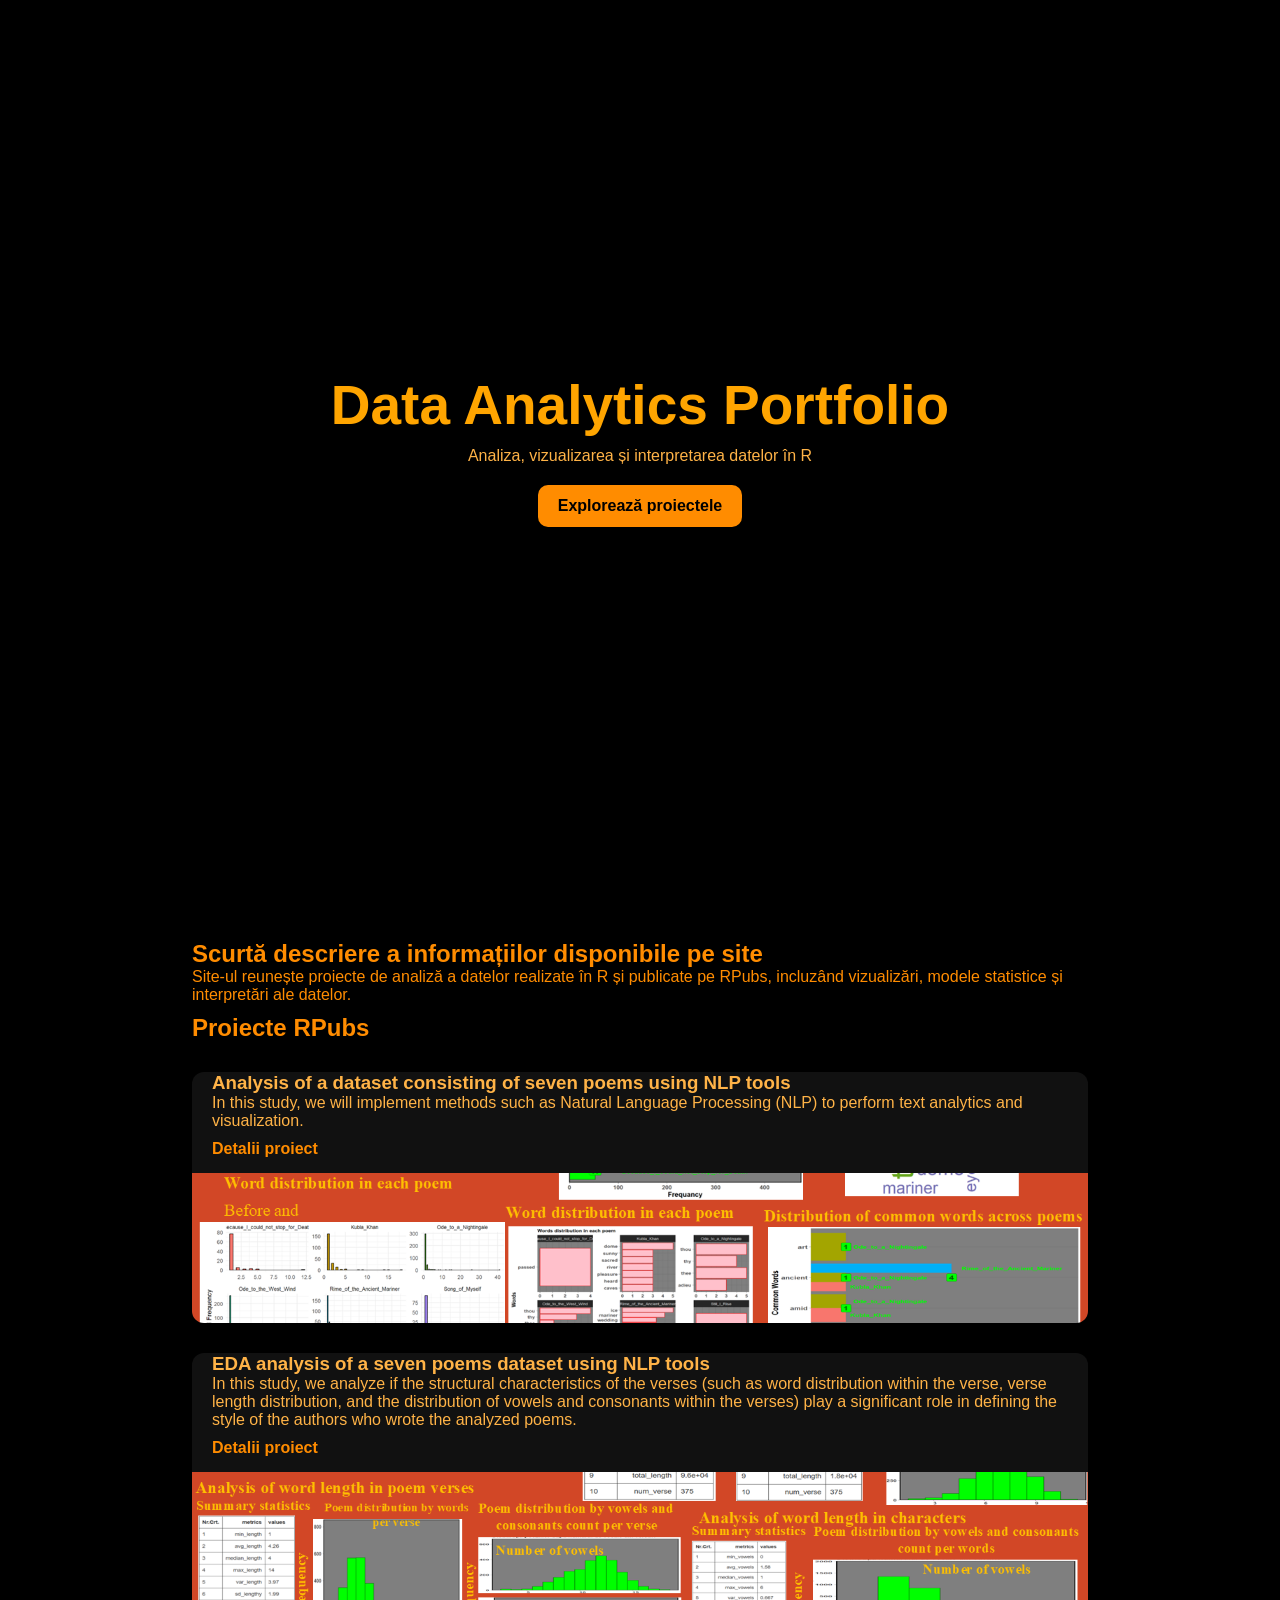
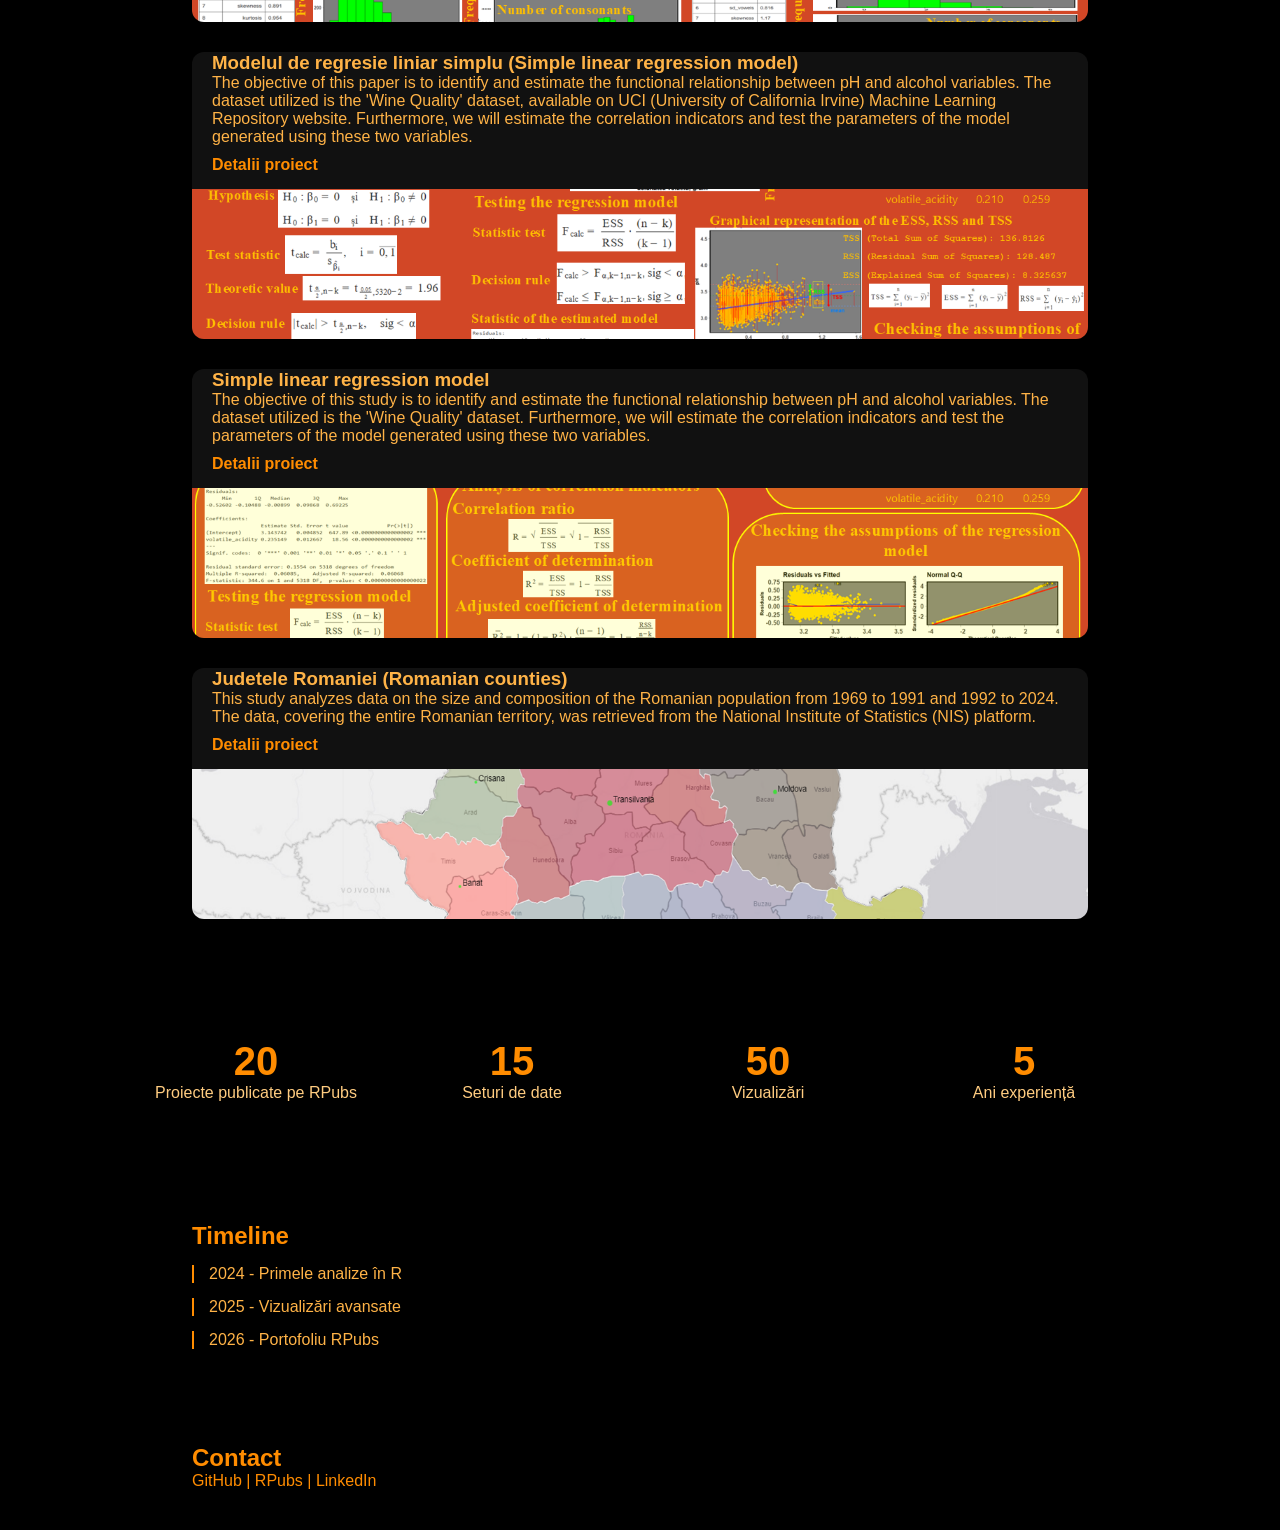
==== index.html @ 7179d6ef "Update index.html" ====
<!DOCTYPE html>
<html lang="ro">
<head>
  <meta charset="UTF-8">
  <meta name="viewport" content="width=device-width, initial-scale=1.0">
  <title>Data Analytics Portfolio</title>
  <link rel="stylesheet" href="style.css">
</head>
<body>

<!-- HERO -->
<section class="hero">
  <div class="hero-content">
    <h1 class="reveal">Data Analytics Portfolio</h1>
    <p class="reveal">Analiza, vizualizarea și interpretarea datelor în R</p>
    <a href="#projects" class="btn">Explorează proiectele</a>
  </div>
</section>

<!-- ABOUT -->
<section class="section reveal" id="about">
  <h2>Scurtă descriere a informațiilor disponibile pe site</h2>
  <p>Site-ul reunește proiecte de analiză a datelor realizate în R și publicate pe RPubs, incluzând vizualizări, modele statistice și interpretări ale datelor.</p>
</section>

<!-- PROJECTS -->
<section id="projects" class="section">
  <h2 class="reveal">Proiecte RPubs</h2>
  <div class="grid">
    <div class="card reveal">
      <h3>Analysis of a dataset consisting of seven poems using NLP tools</h3>
      <p>In this study, we will implement methods such as Natural Language Processing (NLP) to perform text analytics and visualization.</p>
      <a href="https://rpubs.com/mihaela123/1263158">Detalii proiect</a>
      <img src="word_distribution_in_each_poem.png" alt="Distribuția poeziilor după numărul de cuvinte">
    </div>
    <div class="card reveal">
      <h3>EDA analysis of a seven poems dataset using NLP tools</h3>
      <p>In this study, we analyze if the structural characteristics of the verses (such as word distribution within the verse, verse length distribution, and the distribution of vowels and consonants within the verses) play a significant role in defining the style of the authors who wrote the analyzed poems.
</p>
      <a href="https://rpubs.com/mihaela123/1264691">Detalii proiect</a>
      <img src="EDA_Analysis_of_a_Seven_Poems.png" alt="EDA analysis of a seven poems dataset using NLP tools">
    </div>
    <div class="card reveal">
      <h3>Modelul de regresie liniar simplu (Simple linear regression model)</h3>
      <p>The objective of this paper is to identify and estimate the functional relationship between pH and alcohol variables. The dataset utilized is the 'Wine Quality' dataset, available on UCI (University of California Irvine) Machine Learning Repository website. Furthermore, we will estimate the correlation indicators and test the parameters of the model generated using these two variables.</p>
      <a href="https://rpubs.com/mihaela123/1266378">Detalii proiect</a>
      <img src="MRLS.png" alt="The simple regression model">
    </div>
   <div class="card reveal">
      <h3>Simple linear regression model</h3>
      <p>The objective of this study is to identify and estimate the functional relationship between pH and alcohol variables. The dataset utilized is the 'Wine Quality' dataset. Furthermore, we will estimate the correlation indicators and test the parameters of the model generated using these two variables.</p>
      <a href="https://rpubs.com/mihaela123/1267339">Detalii proiect</a>
      <img src="MRLS_en.png" alt="The simple regression model">
    </div>
   <div class="card reveal">
      <h3>Judetele Romaniei (Romanian counties)</h3>
      <p>This study analyzes data on the size and composition of the Romanian population from 1969 to 1991 and 1992 to 2024. The data, covering the entire Romanian territory, was retrieved from the National Institute of Statistics (NIS) platform.</p>
      <a href="https://rpubs.com/mihaela123/1272005">Detalii proiect</a>
      <img src="Judetele_Romaniei.png" alt="Romania population">
    </div>

    
  </div>
</section>

<!-- STATS -->
<section class="stats">
  <div class="stat">
    <h3 class="counter" data-target="20">0</h3>
    <p>Proiecte publicate pe RPubs</p>
  </div>
  <div class="stat">
    <h3 class="counter" data-target="15">0</h3>
    <p>Seturi de date</p>
  </div>
  <div class="stat">
    <h3 class="counter" data-target="50">0</h3>
    <p>Vizualizări</p>
  </div>
  <div class="stat">
    <h3 class="counter" data-target="5">0</h3>
    <p>Ani experiență</p>
  </div>
</section>

<!-- TIMELINE -->
<section class="section reveal">
  <h2>Timeline</h2>
  <div class="timeline">
    <div>2024 - Primele analize în R</div>
    <div>2025 - Vizualizări avansate</div>
    <div>2026 - Portofoliu RPubs</div>
  </div>
</section>

<!-- CONTACT -->
<section class="section reveal">
  <h2>Contact</h2>
  <p>GitHub | RPubs | LinkedIn</p>
</section>

<button id="topBtn">↑</button>

<!-- MODAL PENTRU IMAGINI -->
<div id="imageModal" class="modal">
  <span class="close">&times;</span>
  <img class="modal-content" id="modalImg">
  <div id="modalCaption"></div>
</div>

<script src="script.js"></script>
</body>
</html>
---- style.css ----
* {
  margin: 0;
  padding: 0;
  box-sizing: border-box;
  scroll-behavior: smooth;
  font-family: Arial, sans-serif;
}

body {
  background: #000;
  color: #ff8c00;
  overflow-x: hidden;
}

/* HERO */
.hero {
  height: 100vh;
  display: flex;
  justify-content: center;
  align-items: center;
  text-align: center;
  background: #000;
}
.hero h1 {
  font-size: 55px;
  color: #ffa500;
}
.hero p {
  color: #ffb347;
  margin-top: 10px;
}
.btn {
  display: inline-block;
  margin-top: 20px;
  padding: 12px 20px;
  background: #ff8c00;
  color: #000;
  border-radius: 10px;
  text-decoration: none;
  font-weight: bold;
  transition: 0.3s;
}
.btn:hover {
  background: #ffa500;
  transform: scale(1.02);
}

/* SECTIONS */
.section {
  padding: 40px 15%;
}

/* Aproprie ABOUT de PROJECTS */
#about {
  padding-bottom: 10px;
}
#projects {
  padding-top: 0;
}
#projects h2 {
  margin-bottom: 30px;
}

/* FADE IN */
.reveal {
  opacity: 0;
  transform: translateY(40px);
  transition: all 1s ease;
}
.reveal.active {
  opacity: 1;
  transform: translateY(0);
}

/* STATS */
.stats {
  display: grid;
  grid-template-columns: repeat(4, 1fr);
  text-align: center;
  padding: 80px 10%;
}
.stat h3 {
  font-size: 40px;
  color: #ff8c00;
}
.stat p {
  color: #ffcc80;
}

/* CARDS – vertical, fără padding pe card */
.grid {
  display: flex;
  flex-direction: column;
  gap: 30px;
  margin-top: 10px;
}
.card {
  width: 100%;
  background: #111;
  padding: 0;              /* elimin padding complet */
  border-radius: 12px;
  overflow: hidden;       /* colțurile sunt rotunjite și pentru imagine */
  color: #ffb347;
  transition: 0.3s;
}
.card:hover {
  transform: translateY(-5px);
  box-shadow: 0 10px 30px rgba(255, 140, 0, 0.2);
}
/* Textul din card primește padding lateral */
.card h3, .card p, .card a {
  padding-left: 20px;
  padding-right: 20px;
}
.card a {
  display: inline-block;
  margin-top: 10px;
  margin-bottom: 15px;
  color: #ff8c00;
  text-decoration: none;
  font-weight: bold;
}
.card img {
  width: 100%;            /* întinde pe toată lățimea cardului */
  height: 150px;          /* înălțime fixă – modifică aici */
  object-fit: cover;      /* decupează pentru a umple fără deformare */
  display: block;
  margin: 0;
  cursor: pointer;
  transition: opacity 0.2s;
}
.card img:hover {
  opacity: 0.9;
}

/* TIMELINE */
.timeline div {
  margin: 15px 0;
  padding-left: 15px;
  border-left: 2px solid #ff8c00;
  color: #ffb347;
}

/* BACK TO TOP */
#topBtn {
  position: fixed;
  bottom: 20px;
  right: 20px;
  padding: 12px 15px;
  border: none;
  background: #ff8c00;
  color: #000;
  border-radius: 50%;
  cursor: pointer;
  display: none;
  font-weight: bold;
  transition: 0.3s;
}
#topBtn:hover {
  background: #ffa500;
  transform: scale(1.05);
}

/* MODAL (lightbox) */
.modal {
  display: none;
  position: fixed;
  z-index: 1000;
  left: 0;
  top: 0;
  width: 100%;
  height: 100%;
  background-color: rgba(0, 0, 0, 0.95);
  overflow: auto;
  cursor: pointer;
}
.modal-content {
  margin: auto;
  display: block;
  max-width: 90%;
  max-height: 90%;
  object-fit: contain;
  margin-top: 5%;
  animation: zoom 0.3s;
  cursor: default;
}
@keyframes zoom {
  from { transform: scale(0.9); opacity: 0; }
  to { transform: scale(1); opacity: 1; }
}
.close {
  position: absolute;
  top: 20px;
  right: 35px;
  color: #ff8c00;
  font-size: 50px;
  font-weight: bold;
  transition: 0.3s;
  cursor: pointer;
  z-index: 1001;
}
.close:hover,
.close:focus {
  color: #ffa500;
  transform: scale(1.1);
}
#modalCaption {
  text-align: center;
  color: #ffb347;
  padding: 15px 20px;
  font-size: 18px;
  position: absolute;
  bottom: 30px;
  left: 0;
  right: 0;
  background: rgba(0,0,0,0.7);
  margin: 0 auto;
  width: fit-content;
  border-radius: 30px;
  pointer-events: none;
}
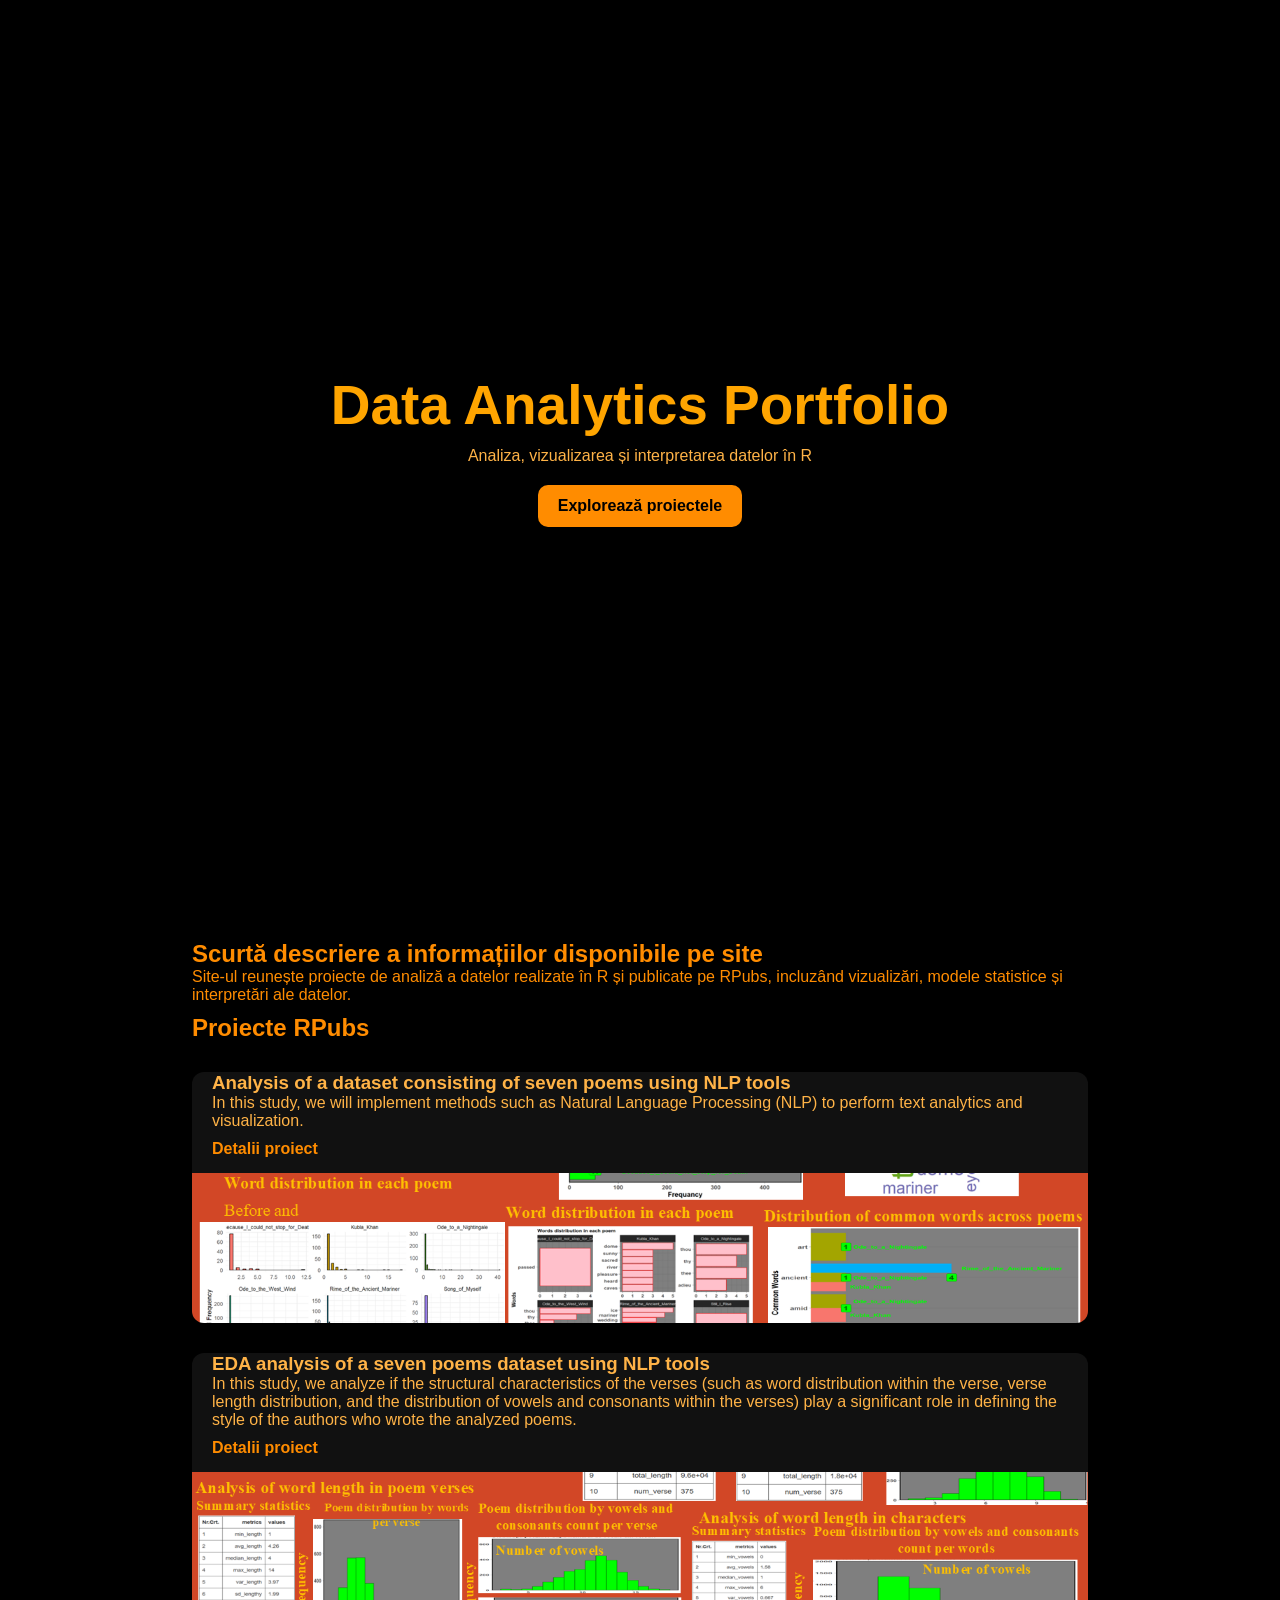
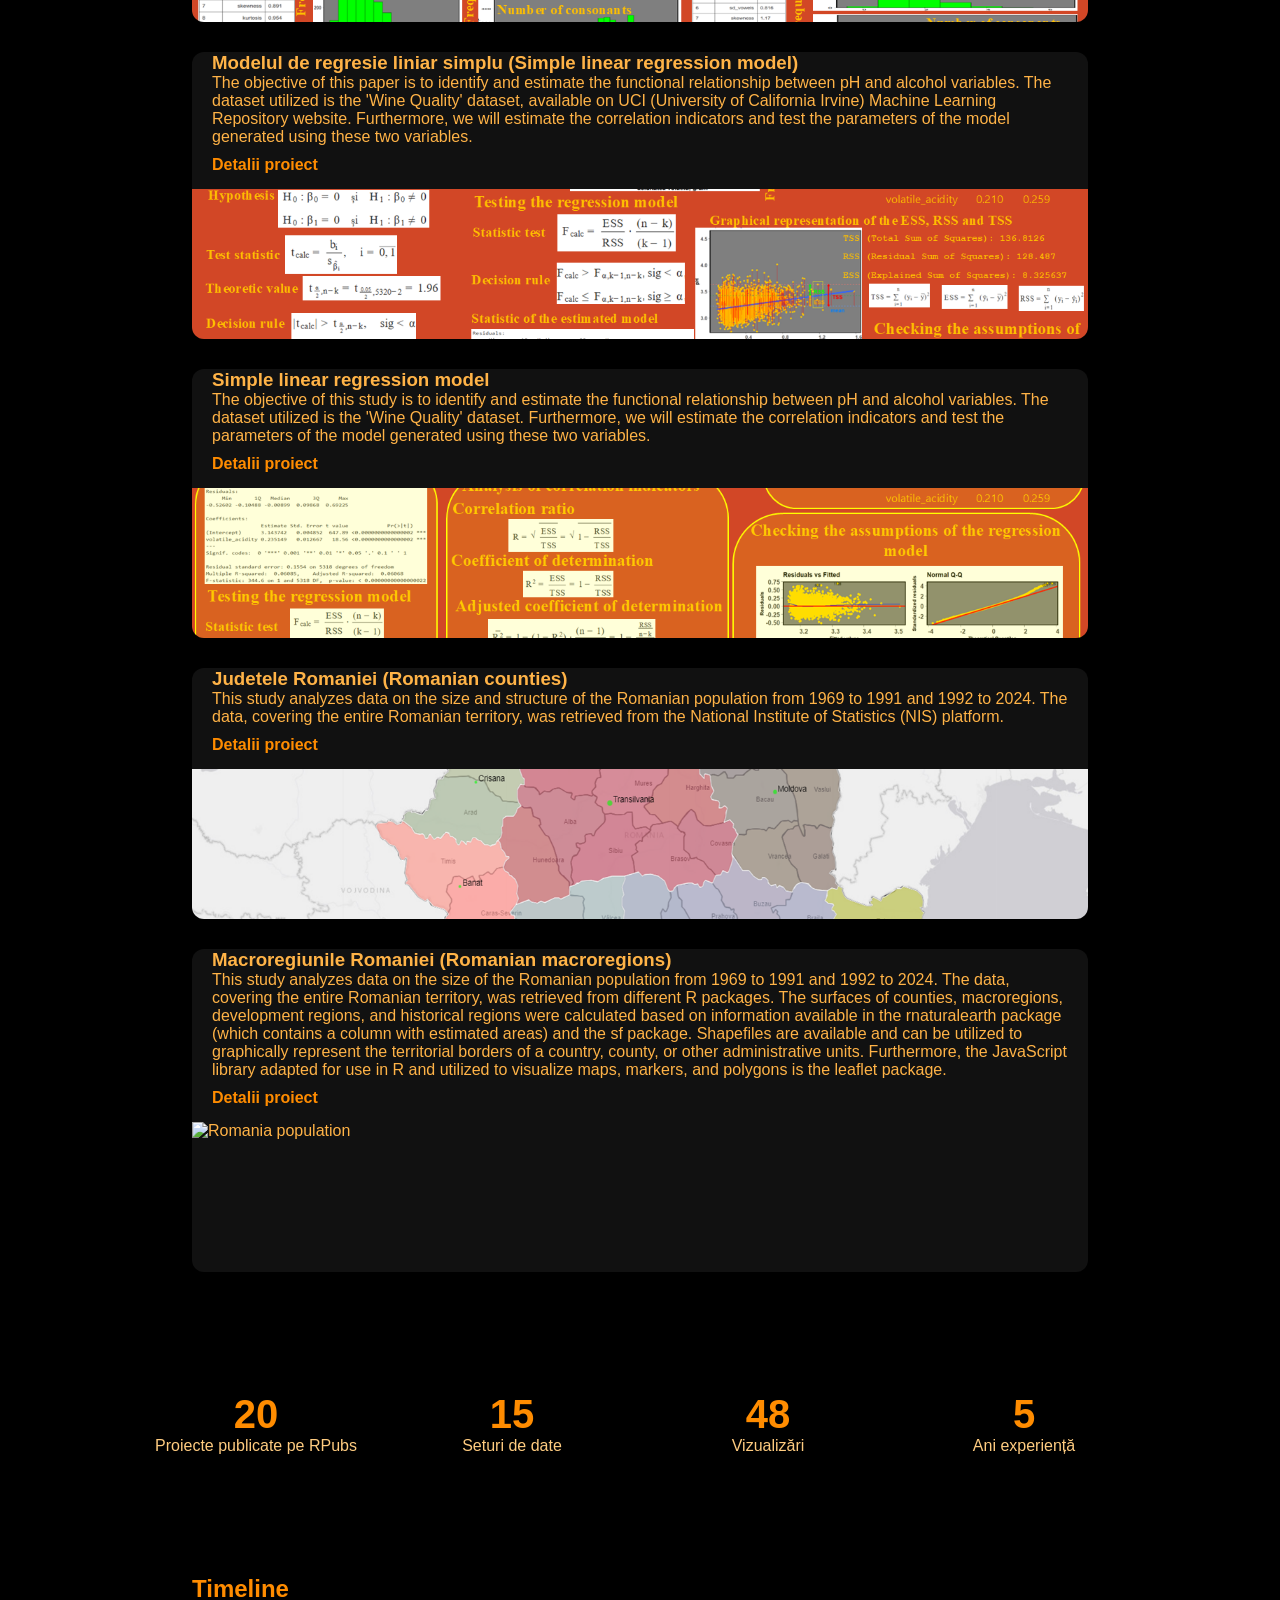
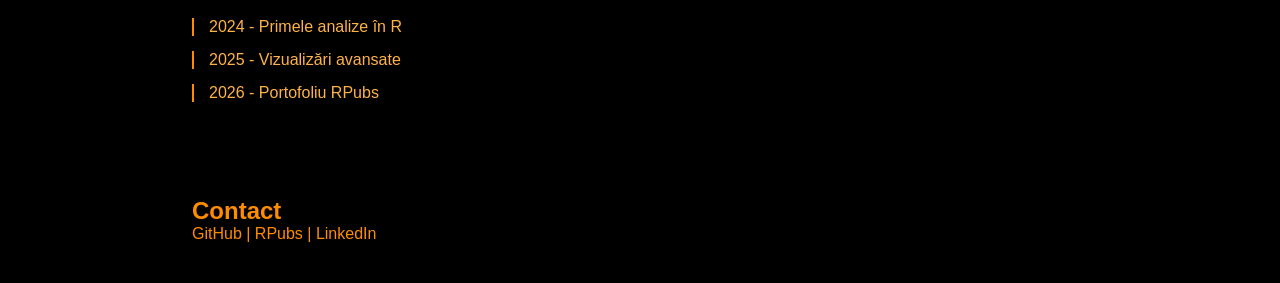
==== commit 38466552: "Update index.html" ====
--- a/index.html
+++ b/index.html
@@ -54,11 +54,16 @@
     </div>
    <div class="card reveal">
       <h3>Judetele Romaniei (Romanian counties)</h3>
-      <p>This study analyzes data on the size and composition of the Romanian population from 1969 to 1991 and 1992 to 2024. The data, covering the entire Romanian territory, was retrieved from the National Institute of Statistics (NIS) platform.</p>
+      <p>This study analyzes data on the size and structure of the Romanian population from 1969 to 1991 and 1992 to 2024. The data, covering the entire Romanian territory, was retrieved from the National Institute of Statistics (NIS) platform.</p>
       <a href="https://rpubs.com/mihaela123/1272005">Detalii proiect</a>
       <img src="Judetele_Romaniei.png" alt="Romania population">
     </div>
-
+   <div class="card reveal">
+      <h3>Macroregiunile Romaniei (Romanian macroregions)</h3>
+      <p>This study analyzes data on the size of the Romanian population from 1969 to 1991 and 1992 to 2024. The data, covering the entire Romanian territory, was retrieved from different R packages. The surfaces of counties, macroregions, development regions, and historical regions were calculated based on information available in the rnaturalearth package (which contains a column with estimated areas) and the sf package. Shapefiles are available and can be utilized to graphically represent the territorial borders of a country, county, or other administrative units. Furthermore, the JavaScript library adapted for use in R and utilized to visualize maps, markers, and polygons is the leaflet package.</p>
+      <a href="https://rpubs.com/mihaela123/1272321">Detalii proiect</a>
+      <img src="Romania_Macroregions.png" alt="Romania population">
+    </div>
     
   </div>
 </section>
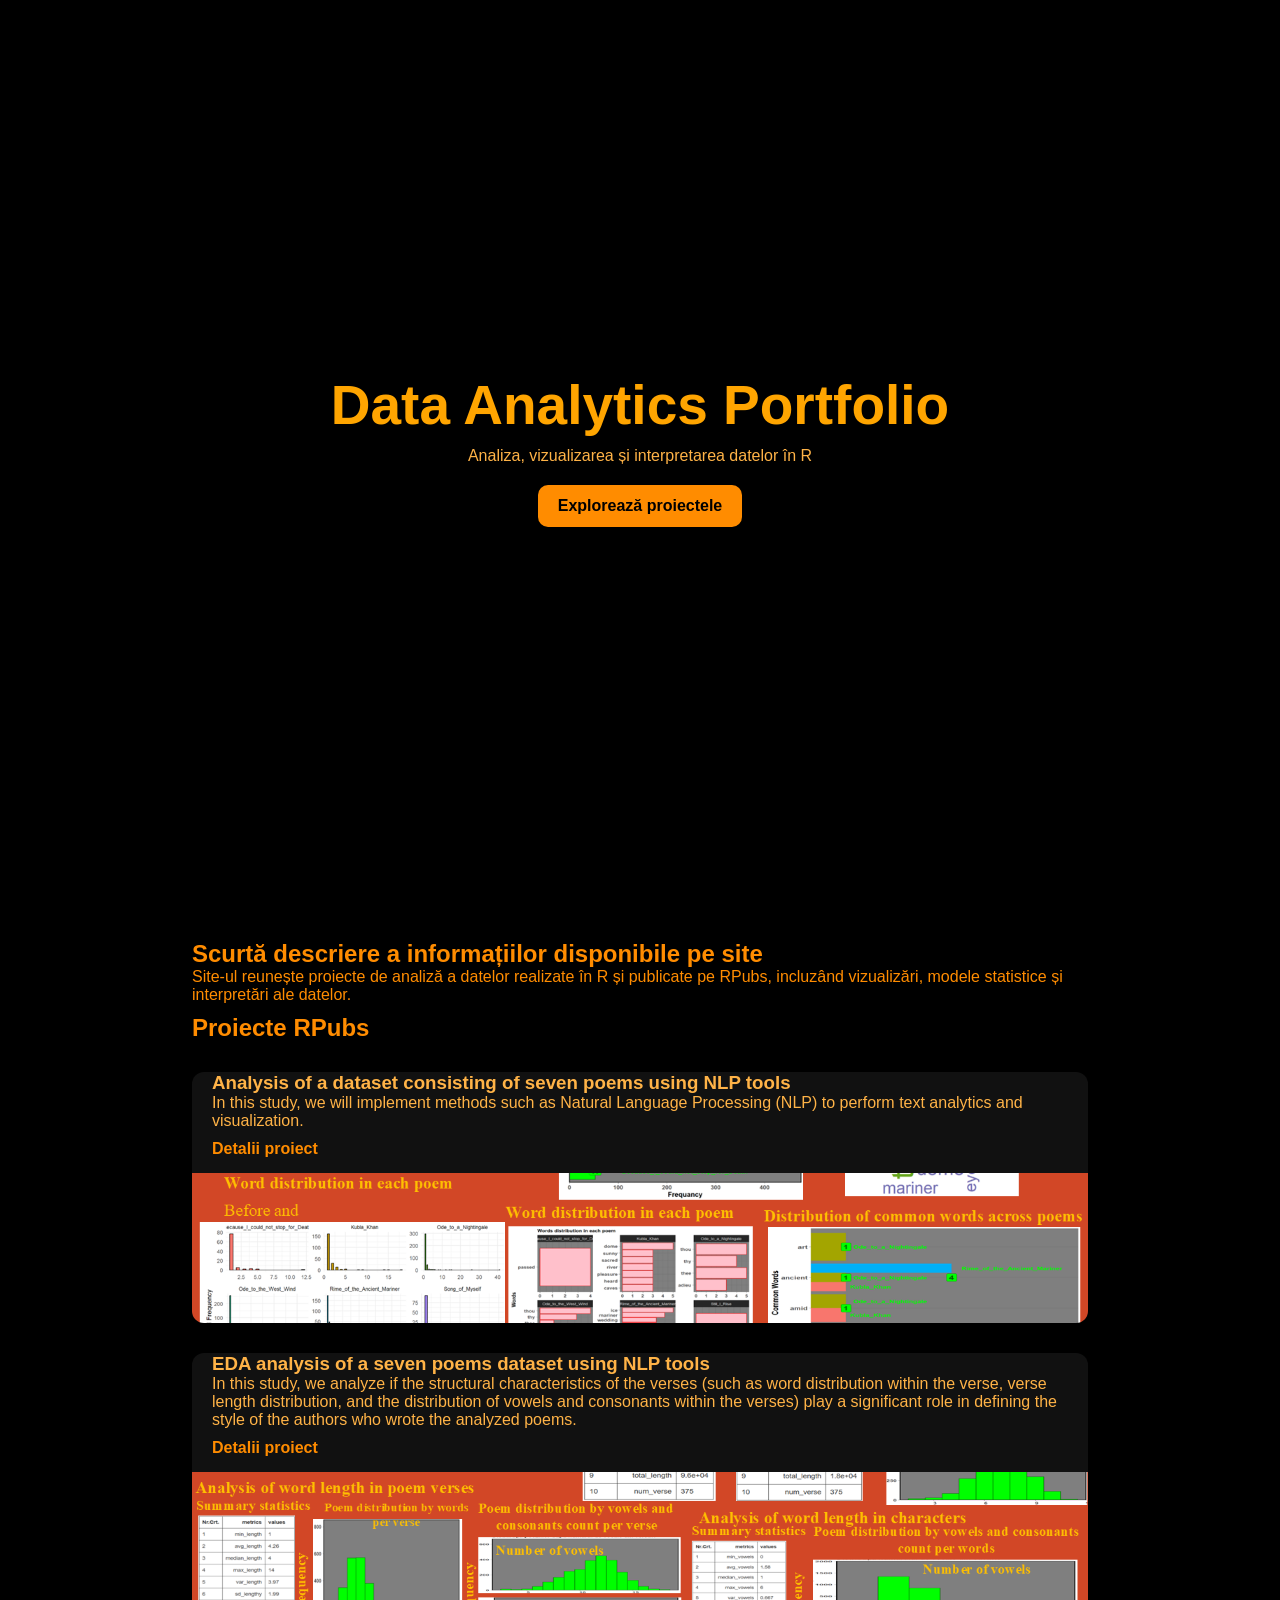
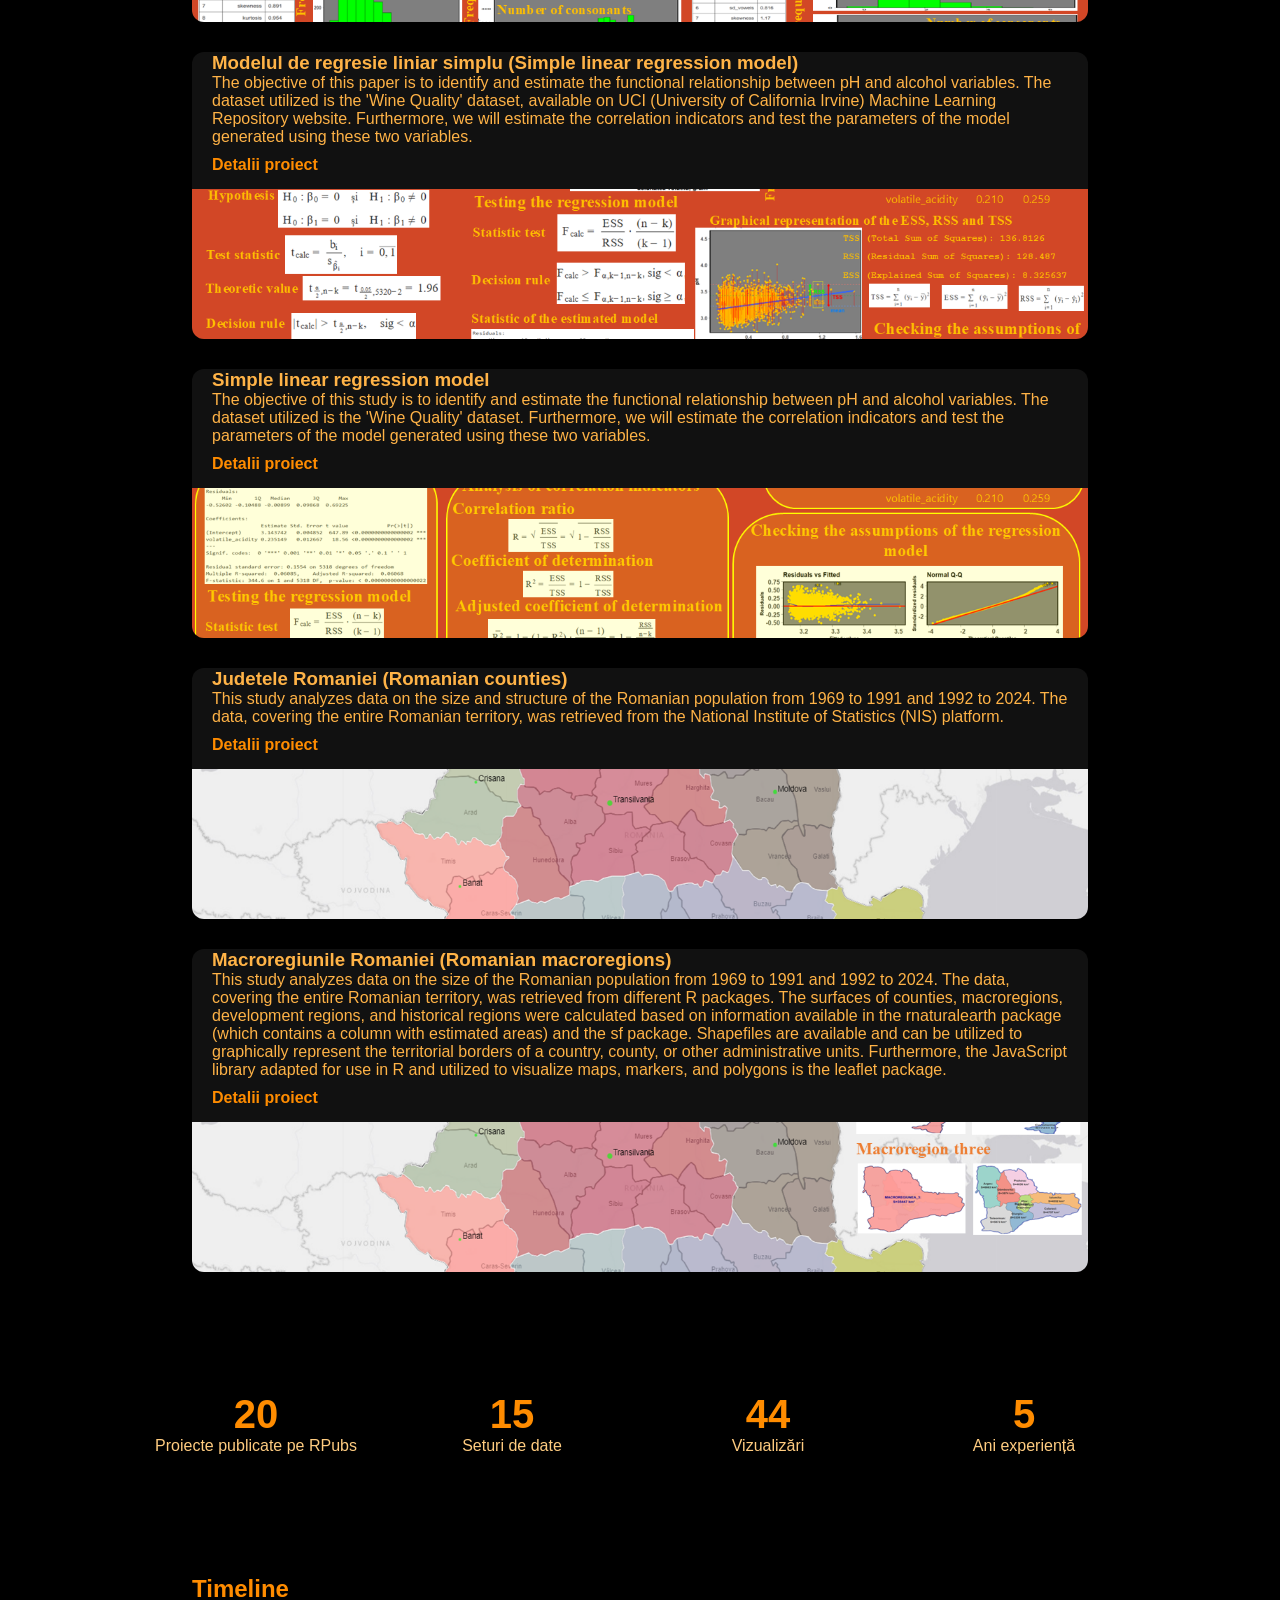
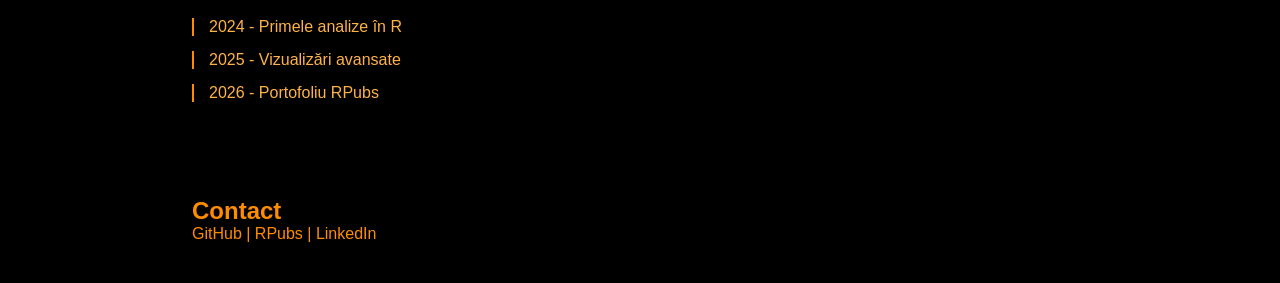
==== commit d79d9863: "Update index.html" ====
--- a/index.html
+++ b/index.html
@@ -56,13 +56,13 @@
       <h3>Judetele Romaniei (Romanian counties)</h3>
       <p>This study analyzes data on the size and structure of the Romanian population from 1969 to 1991 and 1992 to 2024. The data, covering the entire Romanian territory, was retrieved from the National Institute of Statistics (NIS) platform.</p>
       <a href="https://rpubs.com/mihaela123/1272005">Detalii proiect</a>
-      <img src="Judetele_Romaniei.png" alt="Romania population">
+      <img src="Judetele_Romaniei.png" alt="Romania countries surface">
     </div>
    <div class="card reveal">
       <h3>Macroregiunile Romaniei (Romanian macroregions)</h3>
       <p>This study analyzes data on the size of the Romanian population from 1969 to 1991 and 1992 to 2024. The data, covering the entire Romanian territory, was retrieved from different R packages. The surfaces of counties, macroregions, development regions, and historical regions were calculated based on information available in the rnaturalearth package (which contains a column with estimated areas) and the sf package. Shapefiles are available and can be utilized to graphically represent the territorial borders of a country, county, or other administrative units. Furthermore, the JavaScript library adapted for use in R and utilized to visualize maps, markers, and polygons is the leaflet package.</p>
       <a href="https://rpubs.com/mihaela123/1272321">Detalii proiect</a>
-      <img src="Romania_Macroregions.png" alt="Romania population">
+      <img src="Romania_Macroregions.png" alt="Romania macroregions surface">
     </div>
     
   </div>
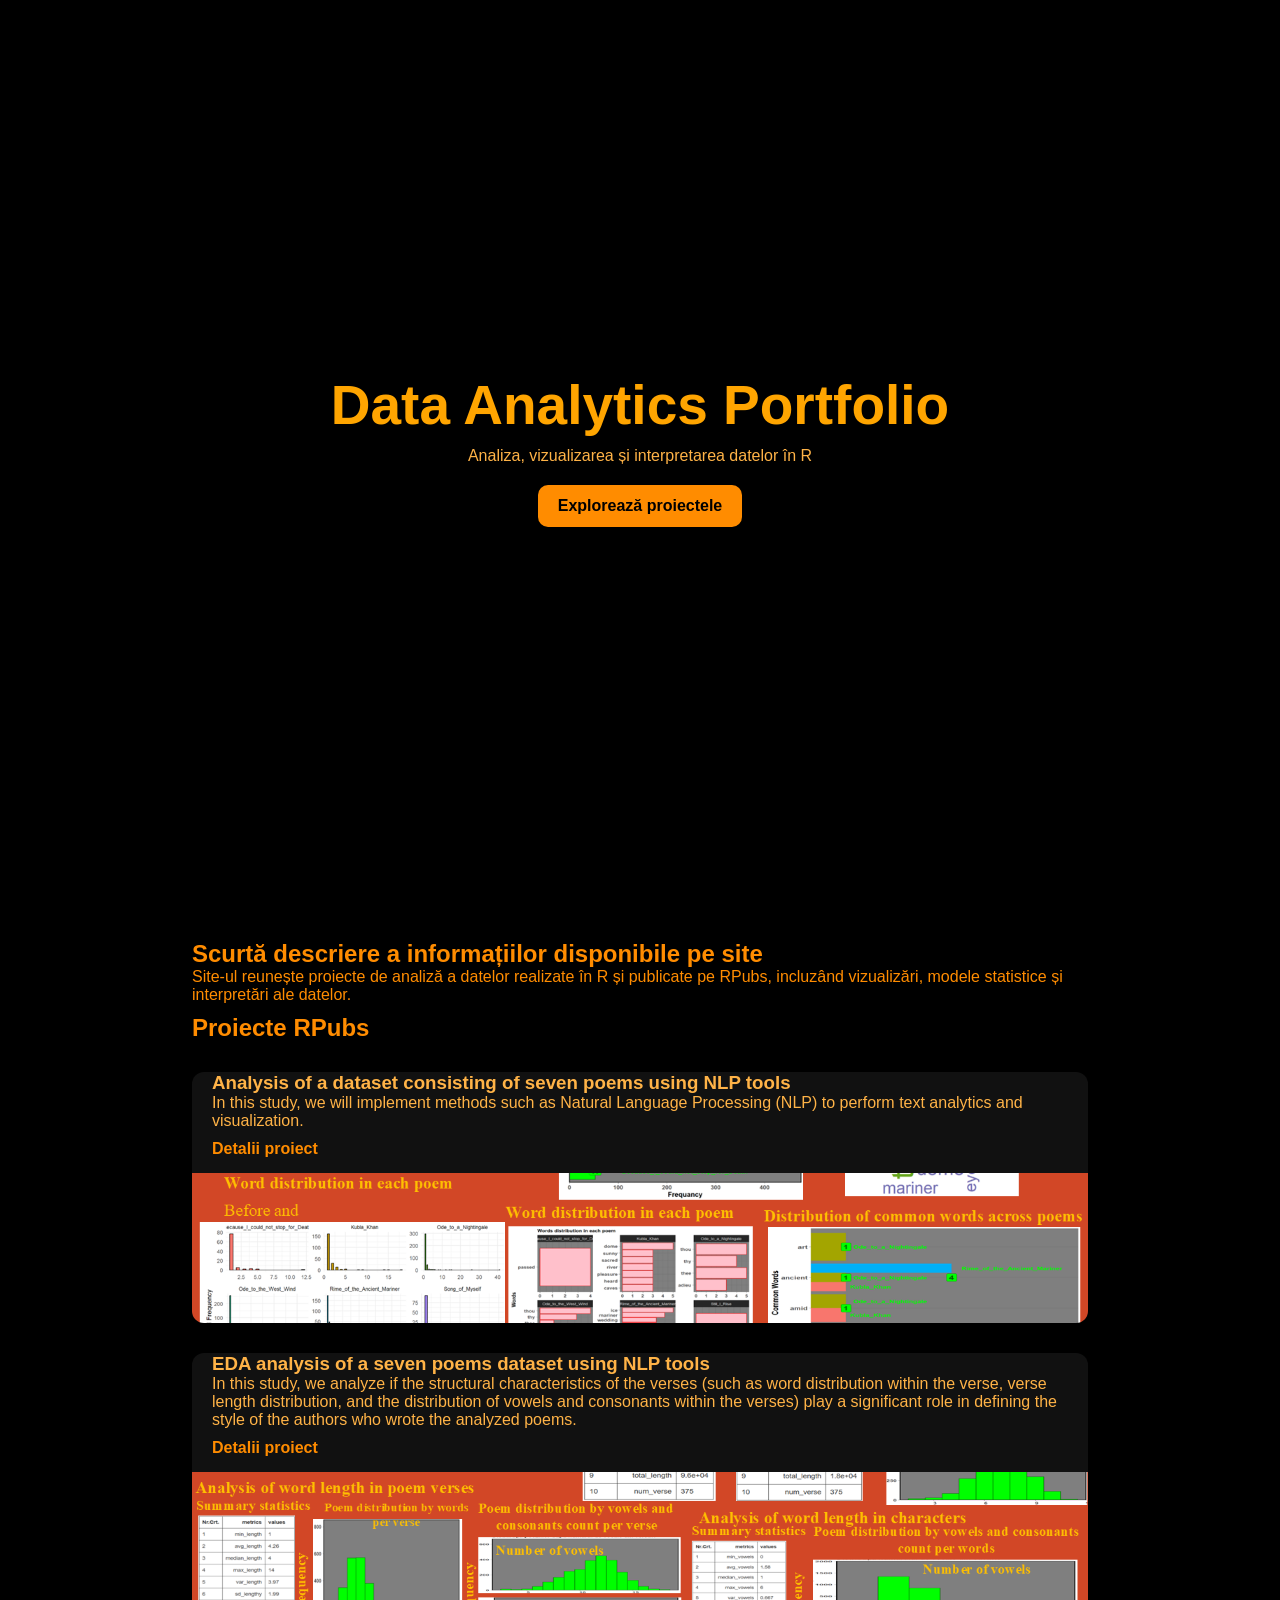
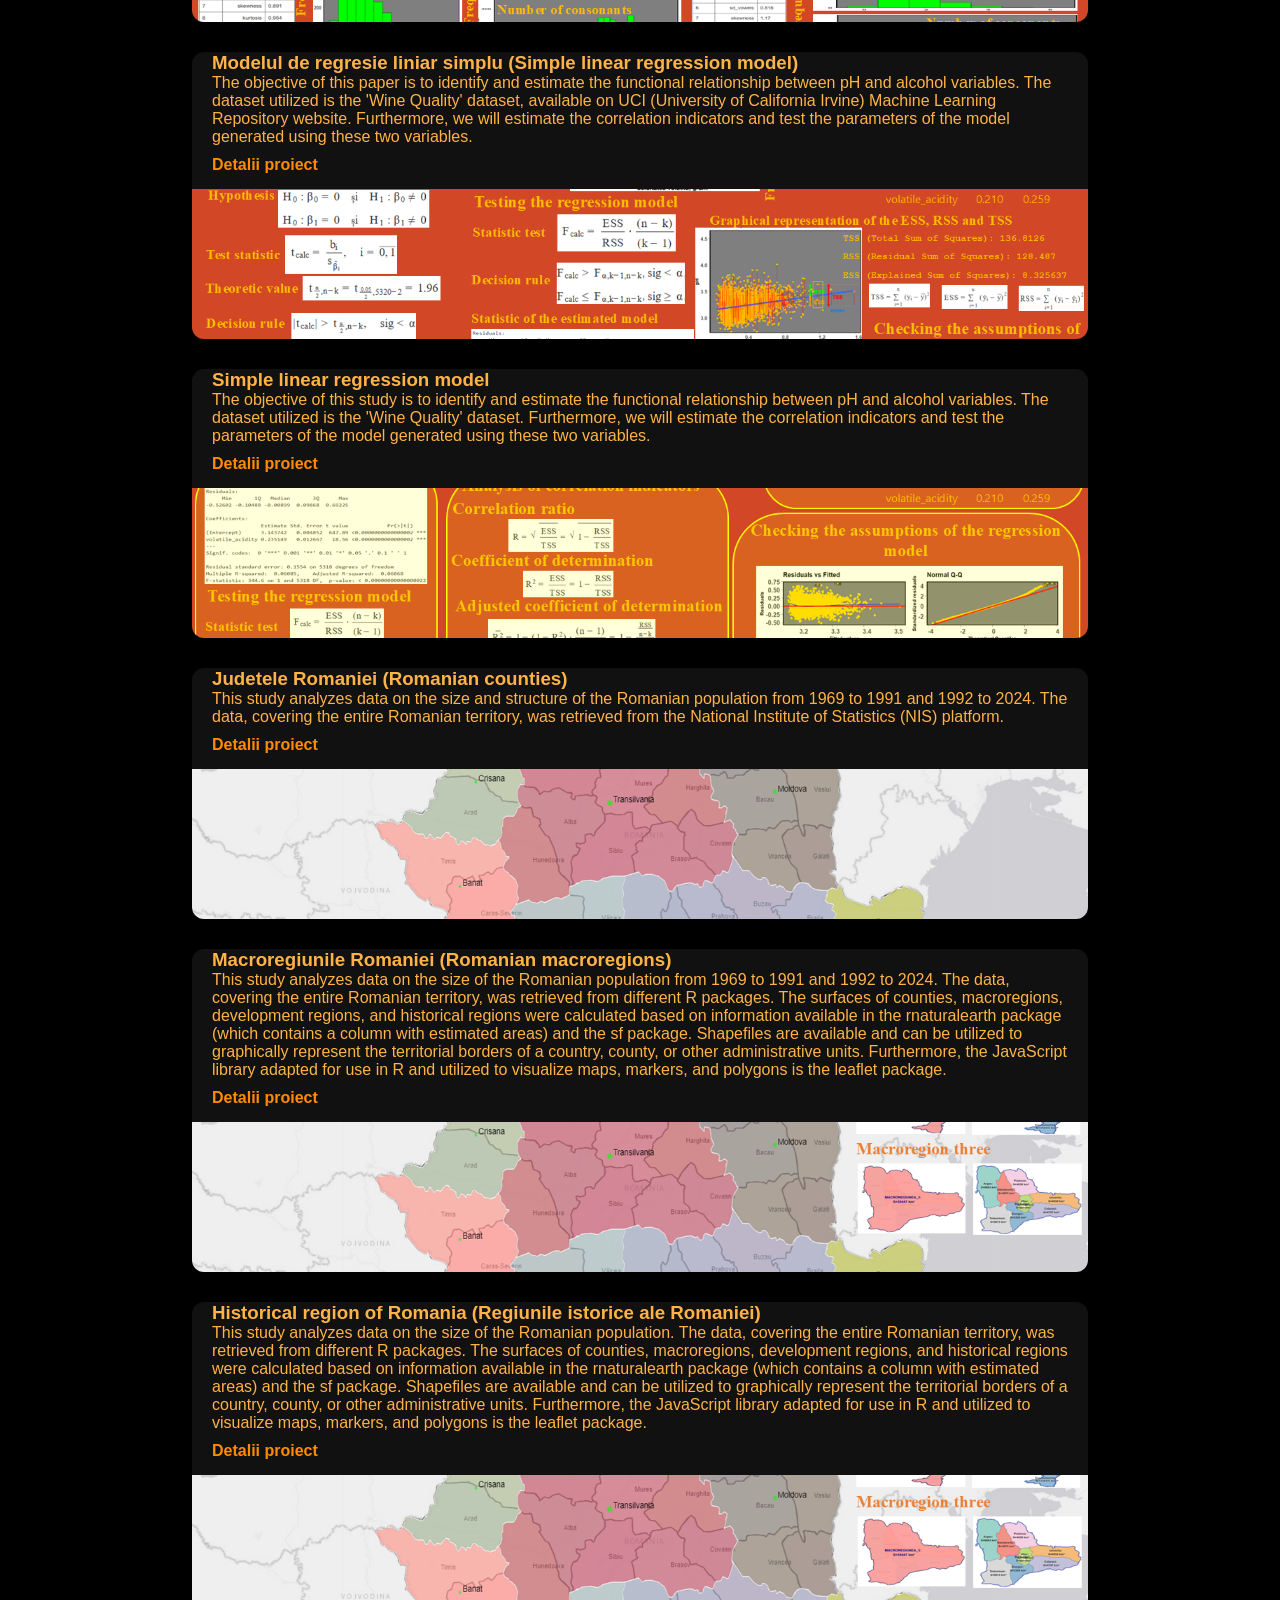
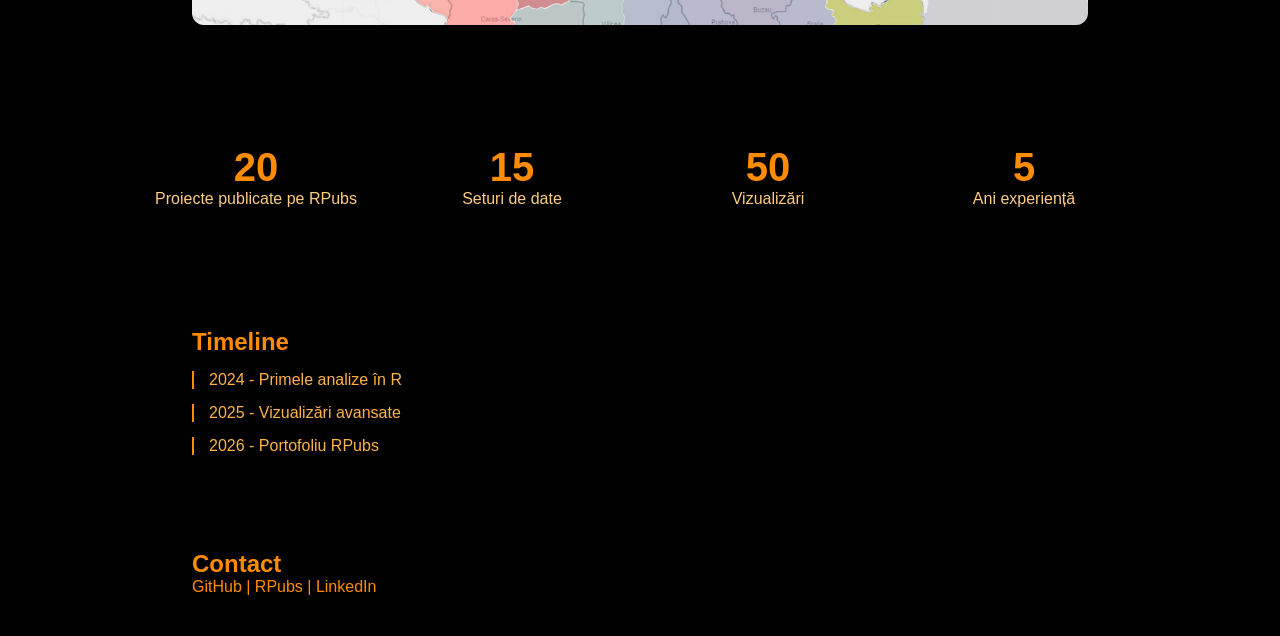
==== commit 6b49958c: "Update index.html" ====
--- a/index.html
+++ b/index.html
@@ -64,6 +64,13 @@
       <a href="https://rpubs.com/mihaela123/1272321">Detalii proiect</a>
       <img src="Romania_Macroregions.png" alt="Romania macroregions surface">
     </div>
+
+       <div class="card reveal">
+      <h3>Historical region of Romania (Regiunile istorice ale Romaniei)</h3>
+      <p>This study analyzes data on the size of the Romanian population. The data, covering the entire Romanian territory, was retrieved from different R packages. The surfaces of counties, macroregions, development regions, and historical regions were calculated based on information available in the rnaturalearth package (which contains a column with estimated areas) and the sf package. Shapefiles are available and can be utilized to graphically represent the territorial borders of a country, county, or other administrative units. Furthermore, the JavaScript library adapted for use in R and utilized to visualize maps, markers, and polygons is the leaflet package.</p>
+      <a href="https://rpubs.com/mihaela123/1273662">Detalii proiect</a>
+      <img src="Romania_Macroregions.png" alt="Romania macroregions surface">
+    </div>
     
   </div>
 </section>
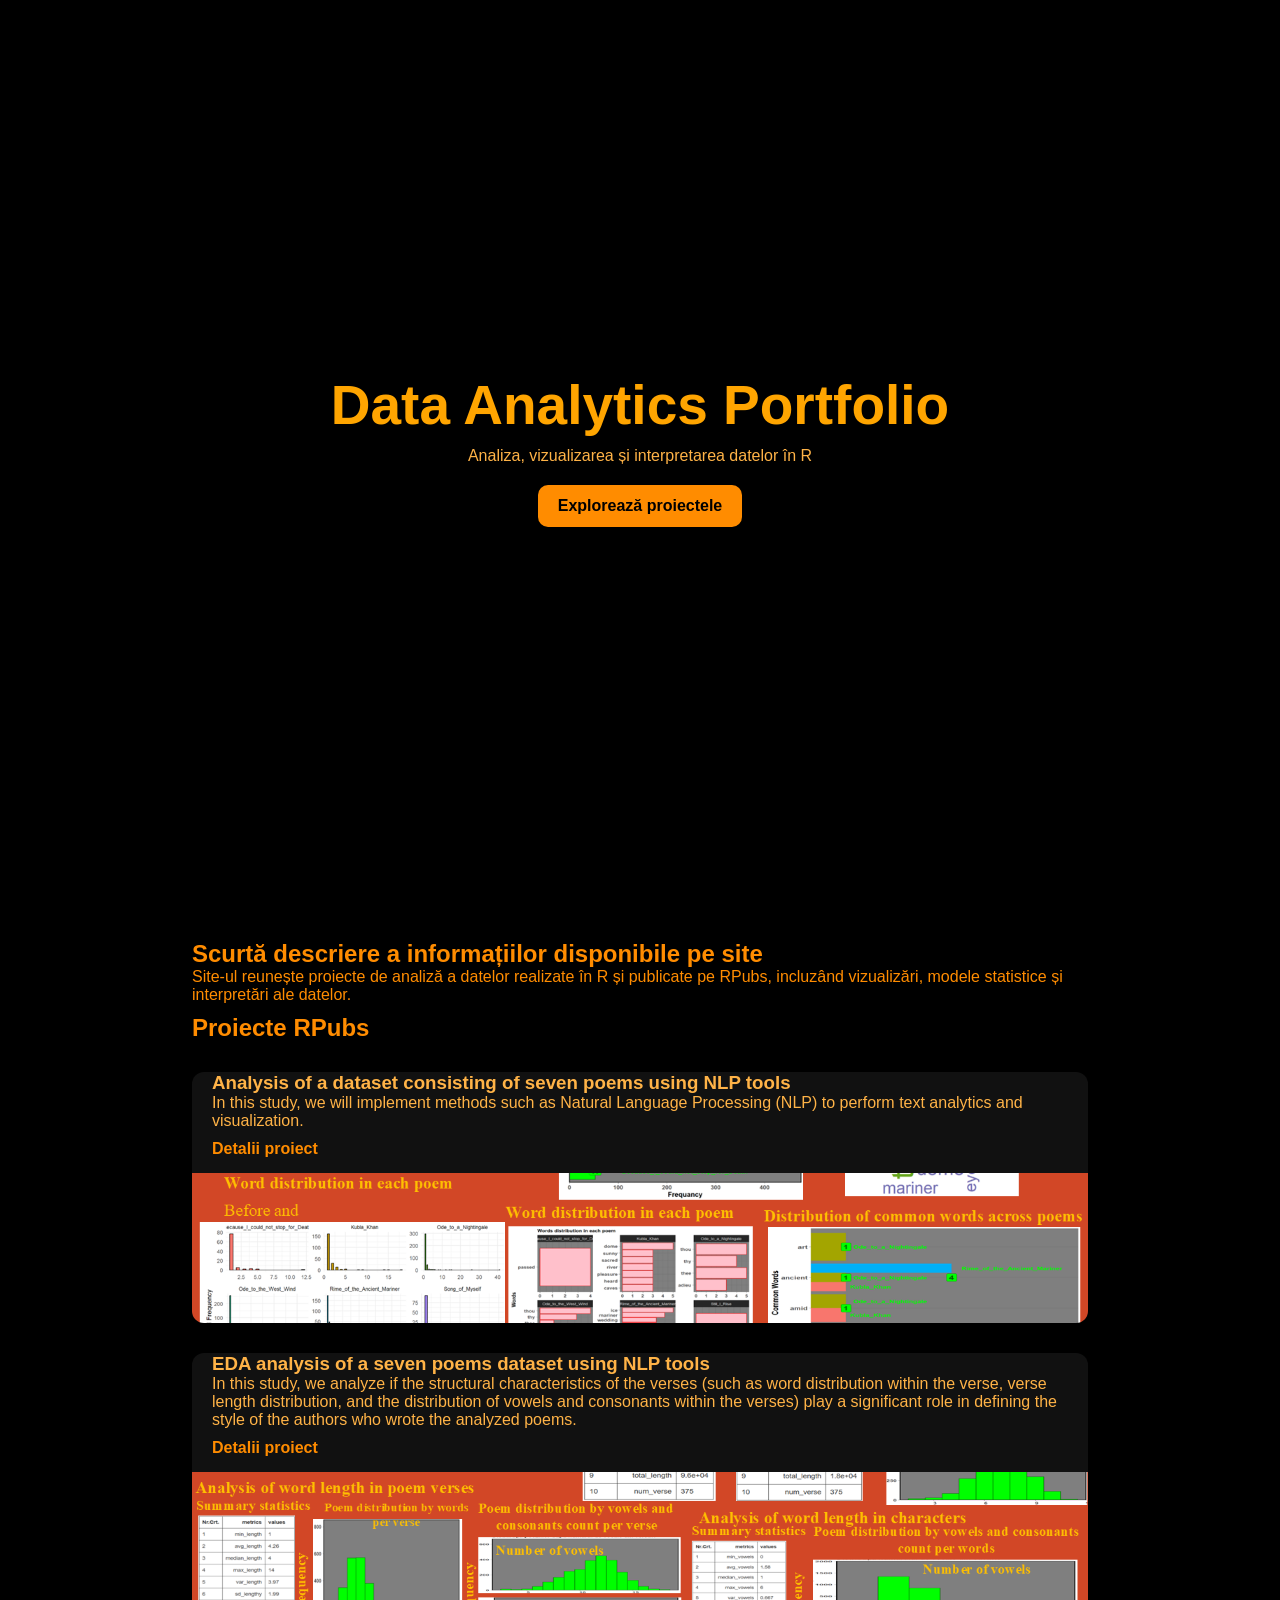
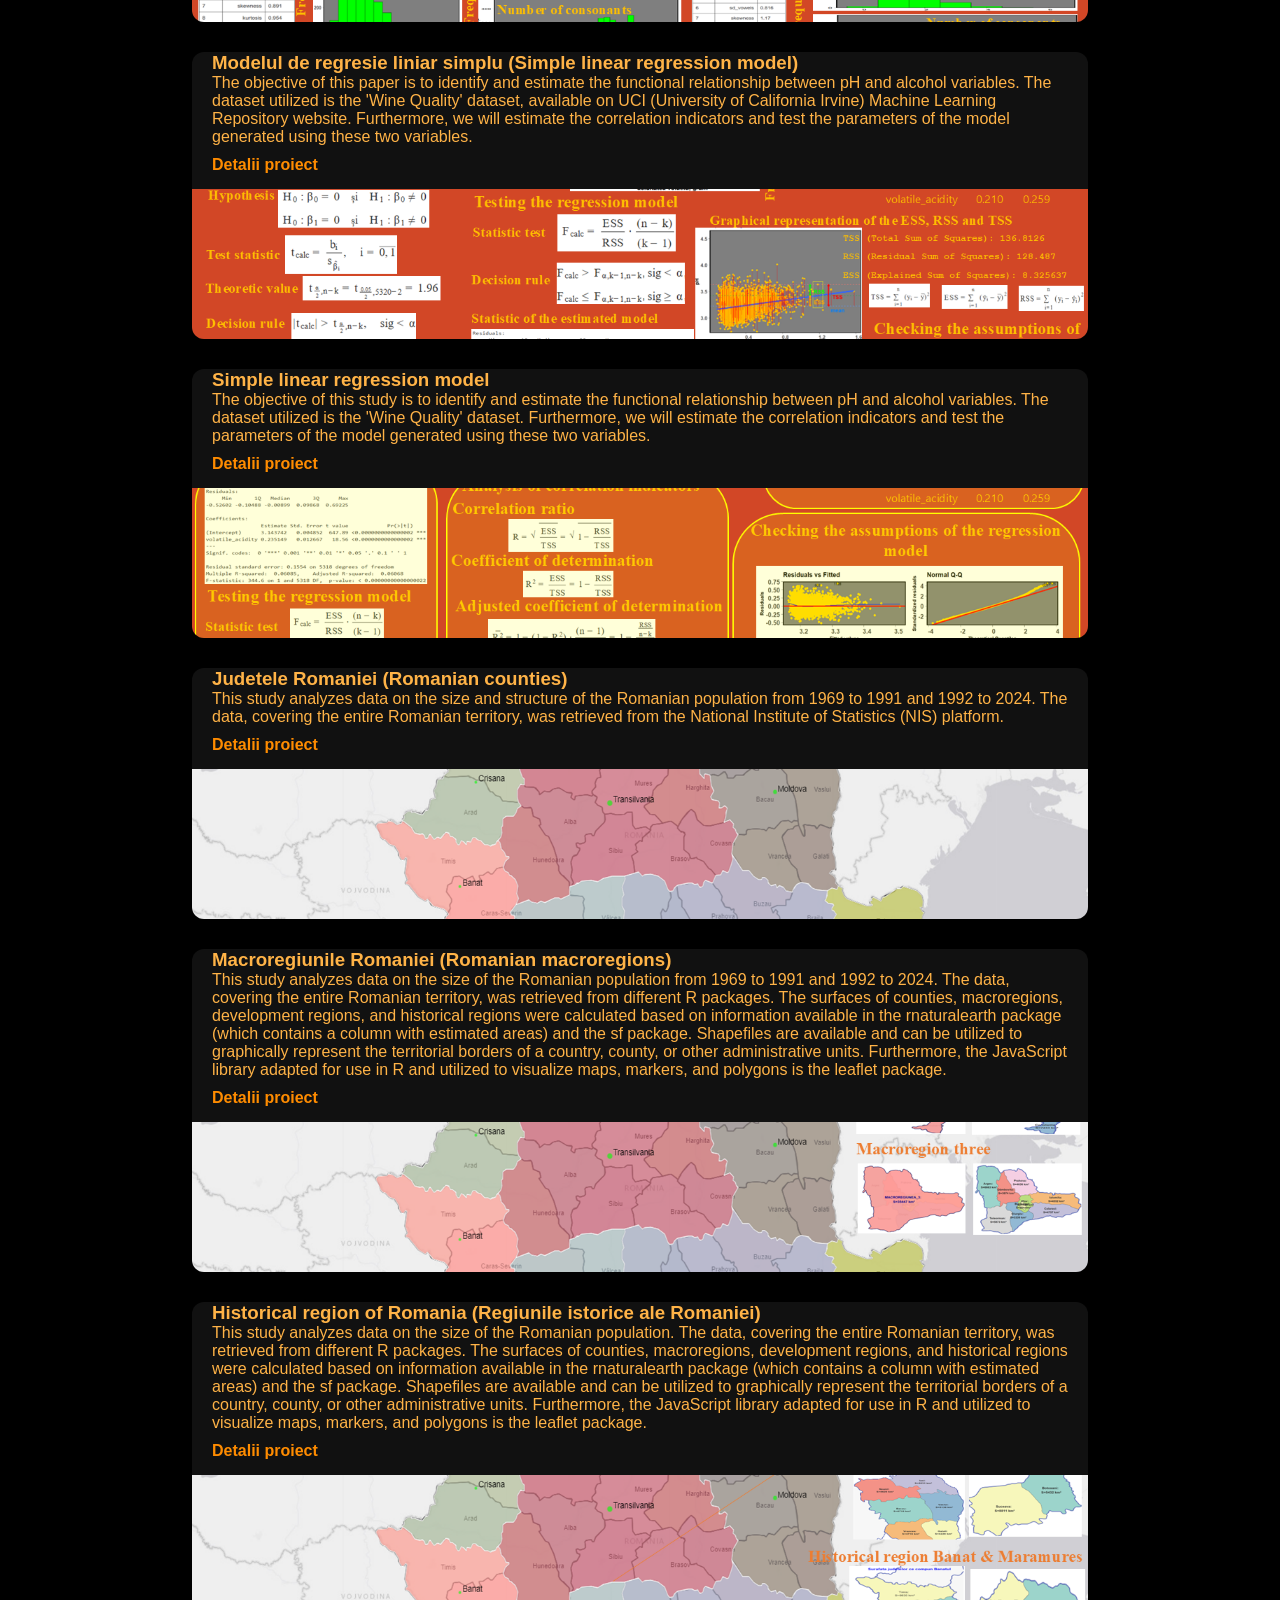
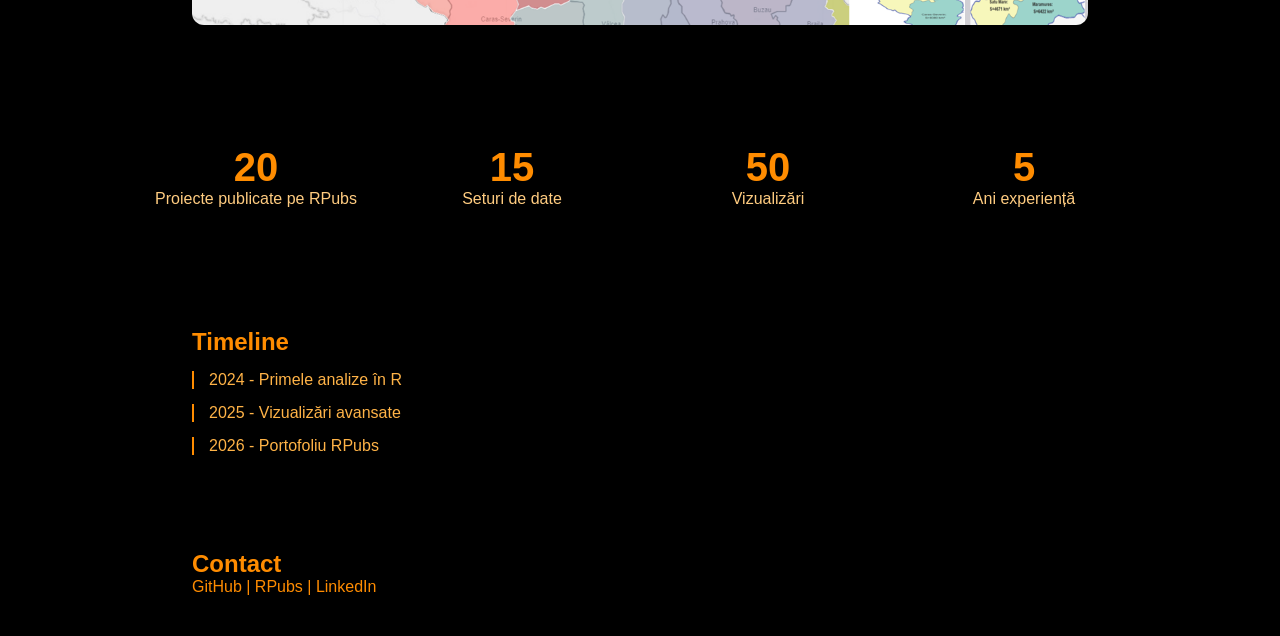
==== commit 86afed7f: "Update image source for historical regions" ====
--- a/index.html
+++ b/index.html
@@ -69,7 +69,7 @@
       <h3>Historical region of Romania (Regiunile istorice ale Romaniei)</h3>
       <p>This study analyzes data on the size of the Romanian population. The data, covering the entire Romanian territory, was retrieved from different R packages. The surfaces of counties, macroregions, development regions, and historical regions were calculated based on information available in the rnaturalearth package (which contains a column with estimated areas) and the sf package. Shapefiles are available and can be utilized to graphically represent the territorial borders of a country, county, or other administrative units. Furthermore, the JavaScript library adapted for use in R and utilized to visualize maps, markers, and polygons is the leaflet package.</p>
       <a href="https://rpubs.com/mihaela123/1273662">Detalii proiect</a>
-      <img src="Romania_Macroregions.png" alt="Romania macroregions surface">
+      <img src="Romania_historical_regions.png" alt="Romania historical region surface">
     </div>
     
   </div>
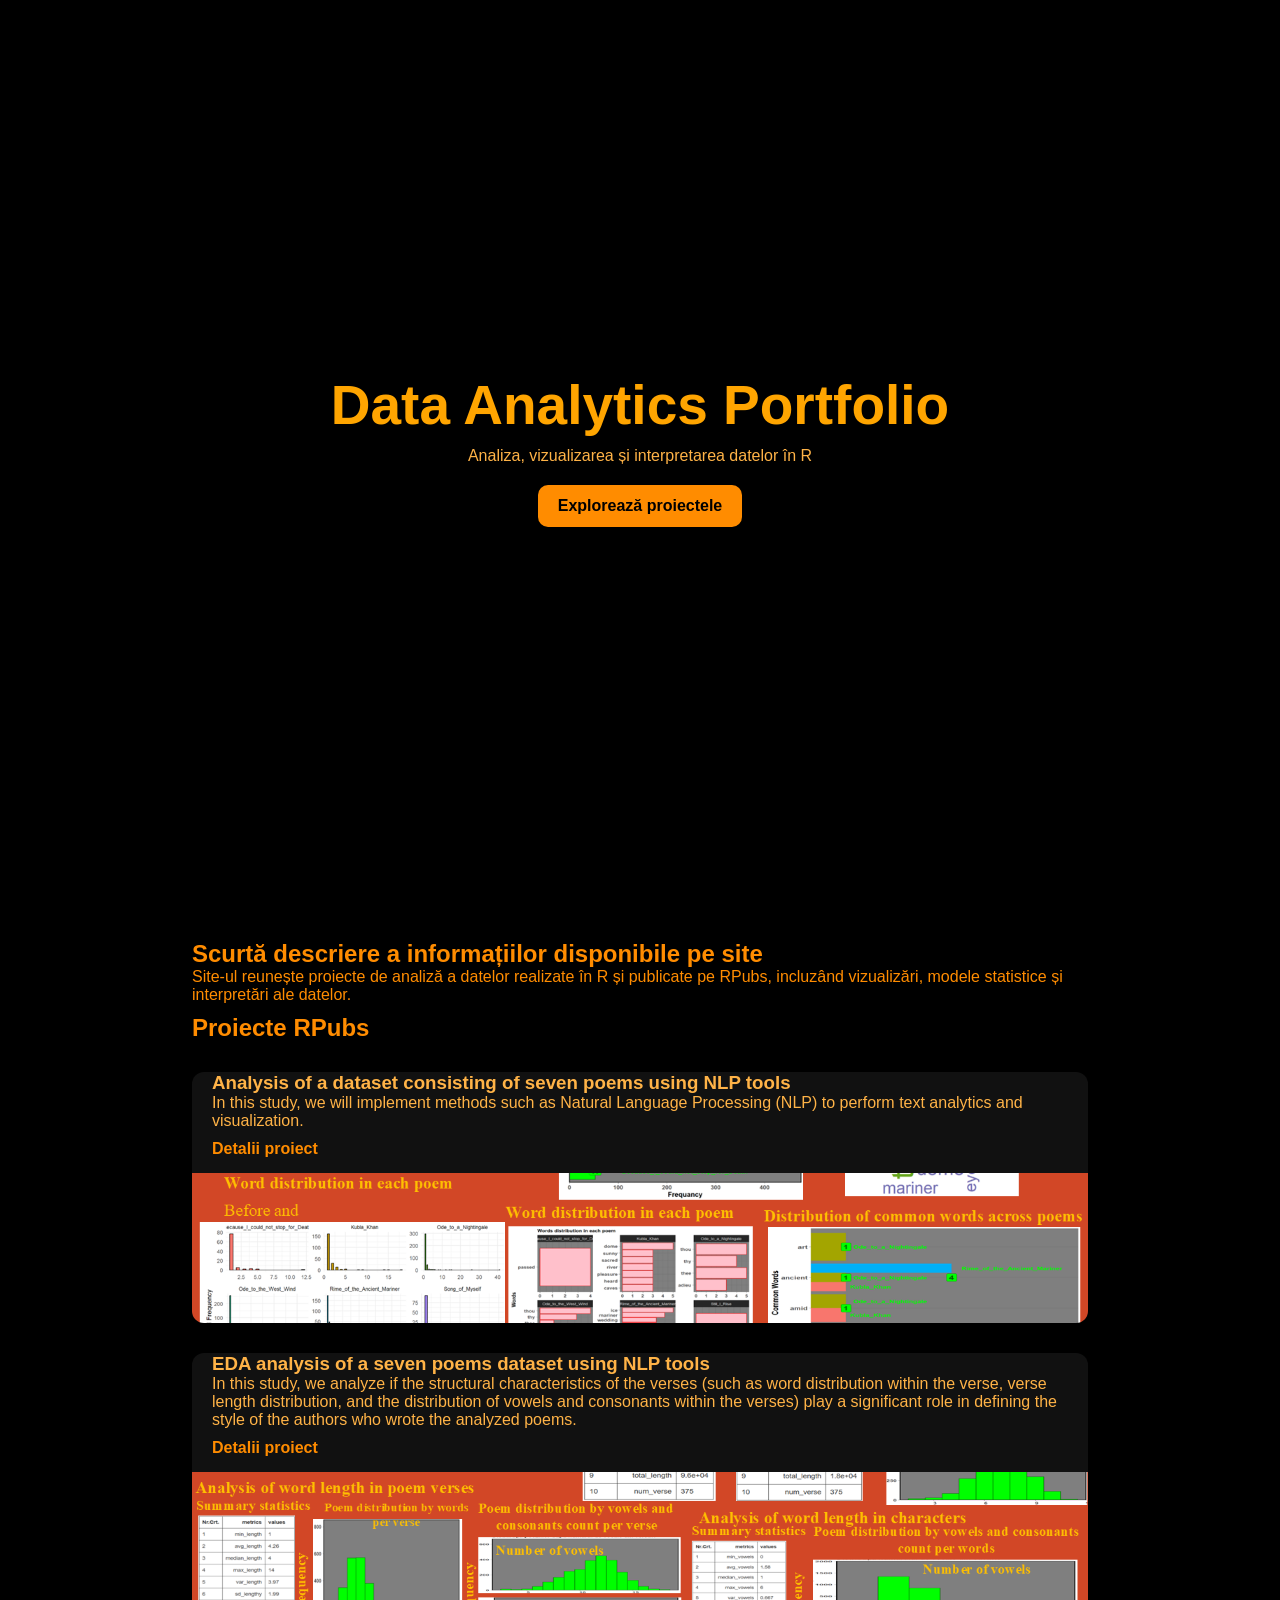
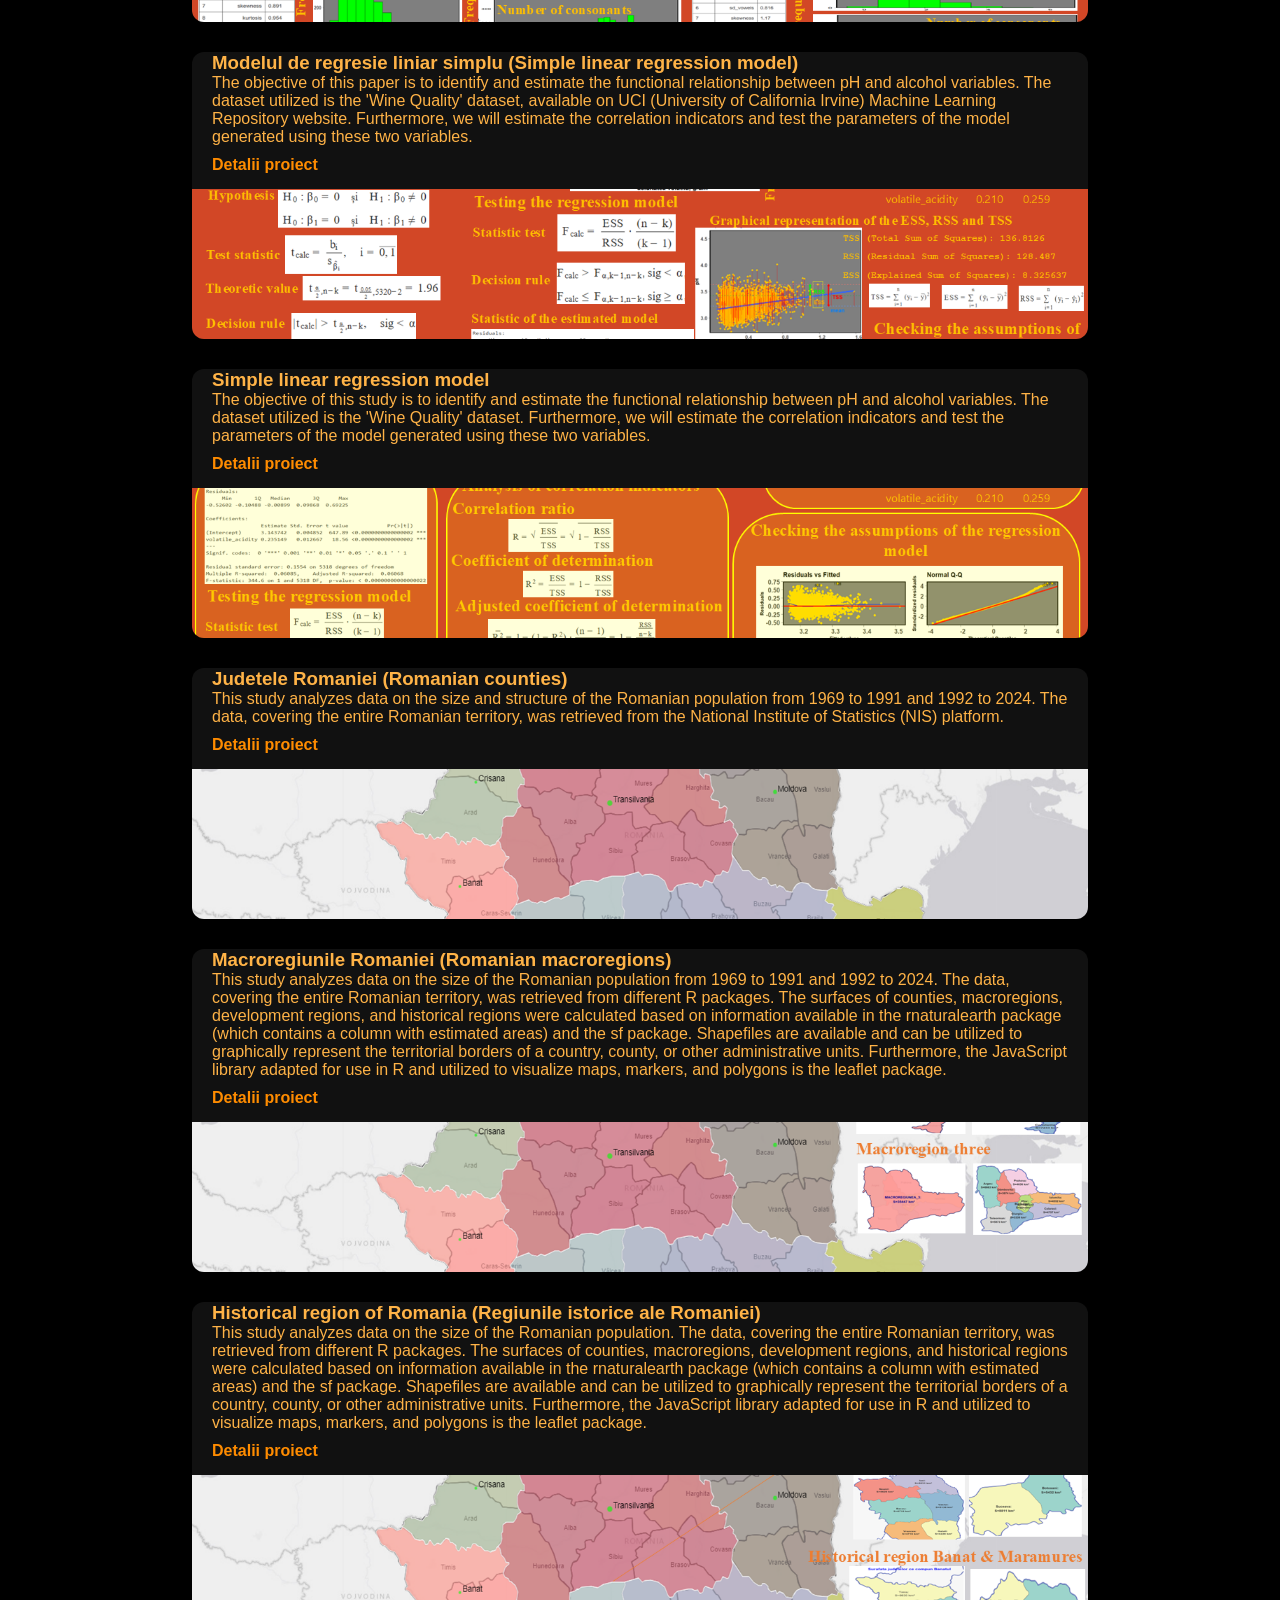
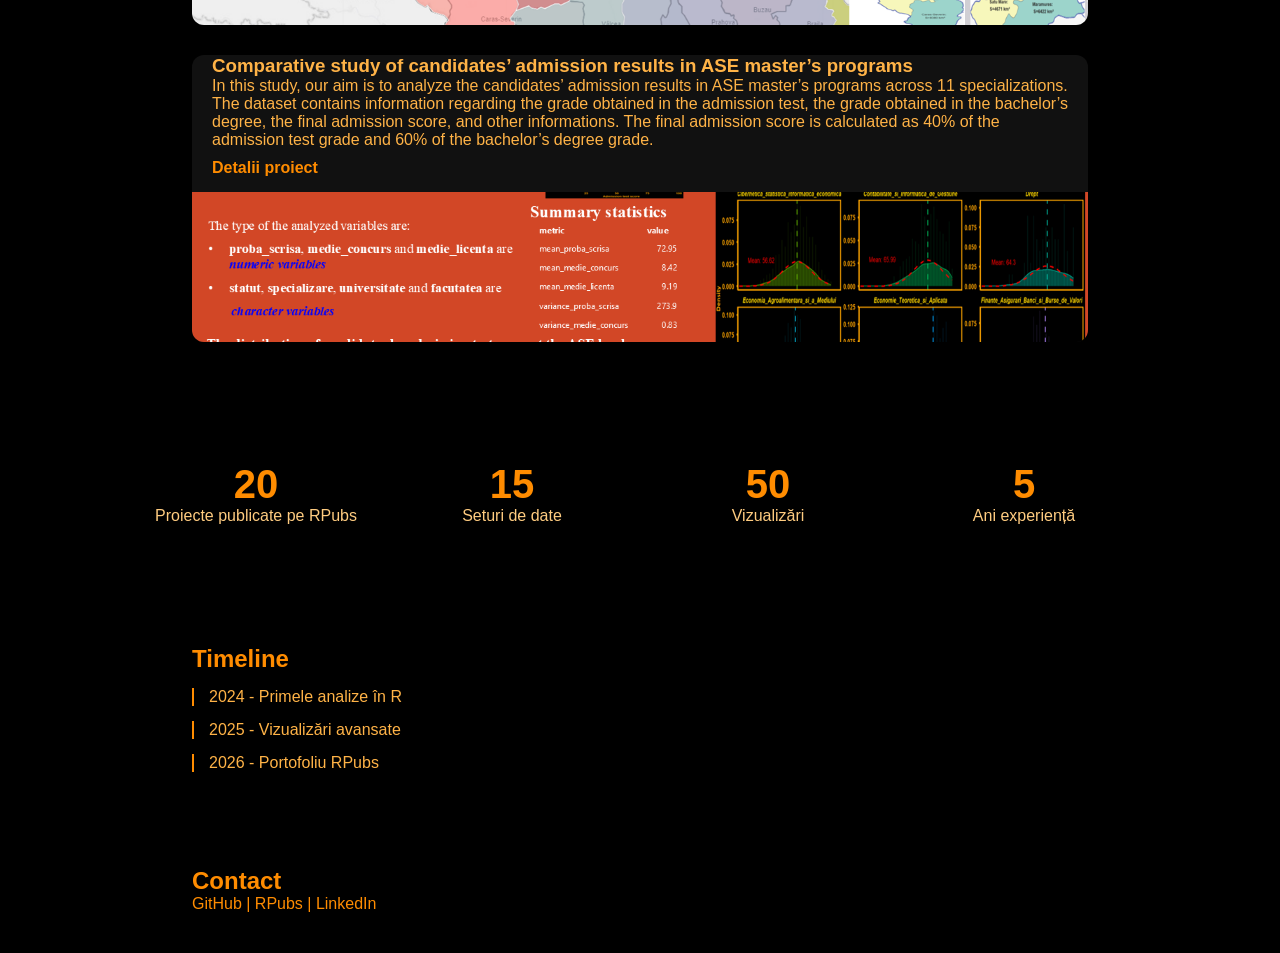
==== commit fc5cd8c2: "Update index.html" ====
--- a/index.html
+++ b/index.html
@@ -65,12 +65,21 @@
       <img src="Romania_Macroregions.png" alt="Romania macroregions surface">
     </div>
 
-       <div class="card reveal">
+    <div class="card reveal">
       <h3>Historical region of Romania (Regiunile istorice ale Romaniei)</h3>
       <p>This study analyzes data on the size of the Romanian population. The data, covering the entire Romanian territory, was retrieved from different R packages. The surfaces of counties, macroregions, development regions, and historical regions were calculated based on information available in the rnaturalearth package (which contains a column with estimated areas) and the sf package. Shapefiles are available and can be utilized to graphically represent the territorial borders of a country, county, or other administrative units. Furthermore, the JavaScript library adapted for use in R and utilized to visualize maps, markers, and polygons is the leaflet package.</p>
       <a href="https://rpubs.com/mihaela123/1273662">Detalii proiect</a>
       <img src="Romania_historical_regions.png" alt="Romania historical region surface">
     </div>
+    
+    <div class="card reveal">
+      <h3>Comparative study of candidates’ admission results in ASE master’s programs</h3>
+      <p>In this study, our aim is to analyze the candidates’ admission results in ASE master’s programs across 11 specializations. The dataset contains information regarding the grade obtained in the admission test, the grade obtained in the bachelor’s degree, the final admission score, and other informations. The final admission score is calculated as 40% of the admission test grade and 60% of the bachelor’s degree grade. </p>
+      <a href="https://rpubs.com/mihaela123/1333942">Detalii proiect</a>
+      <img src="Comparative_study_of_candidates_admission_results_in_ASE.png" alt="Comparative study of candidates admission results in ASE master programs">
+    </div>
+
+
     
   </div>
 </section>
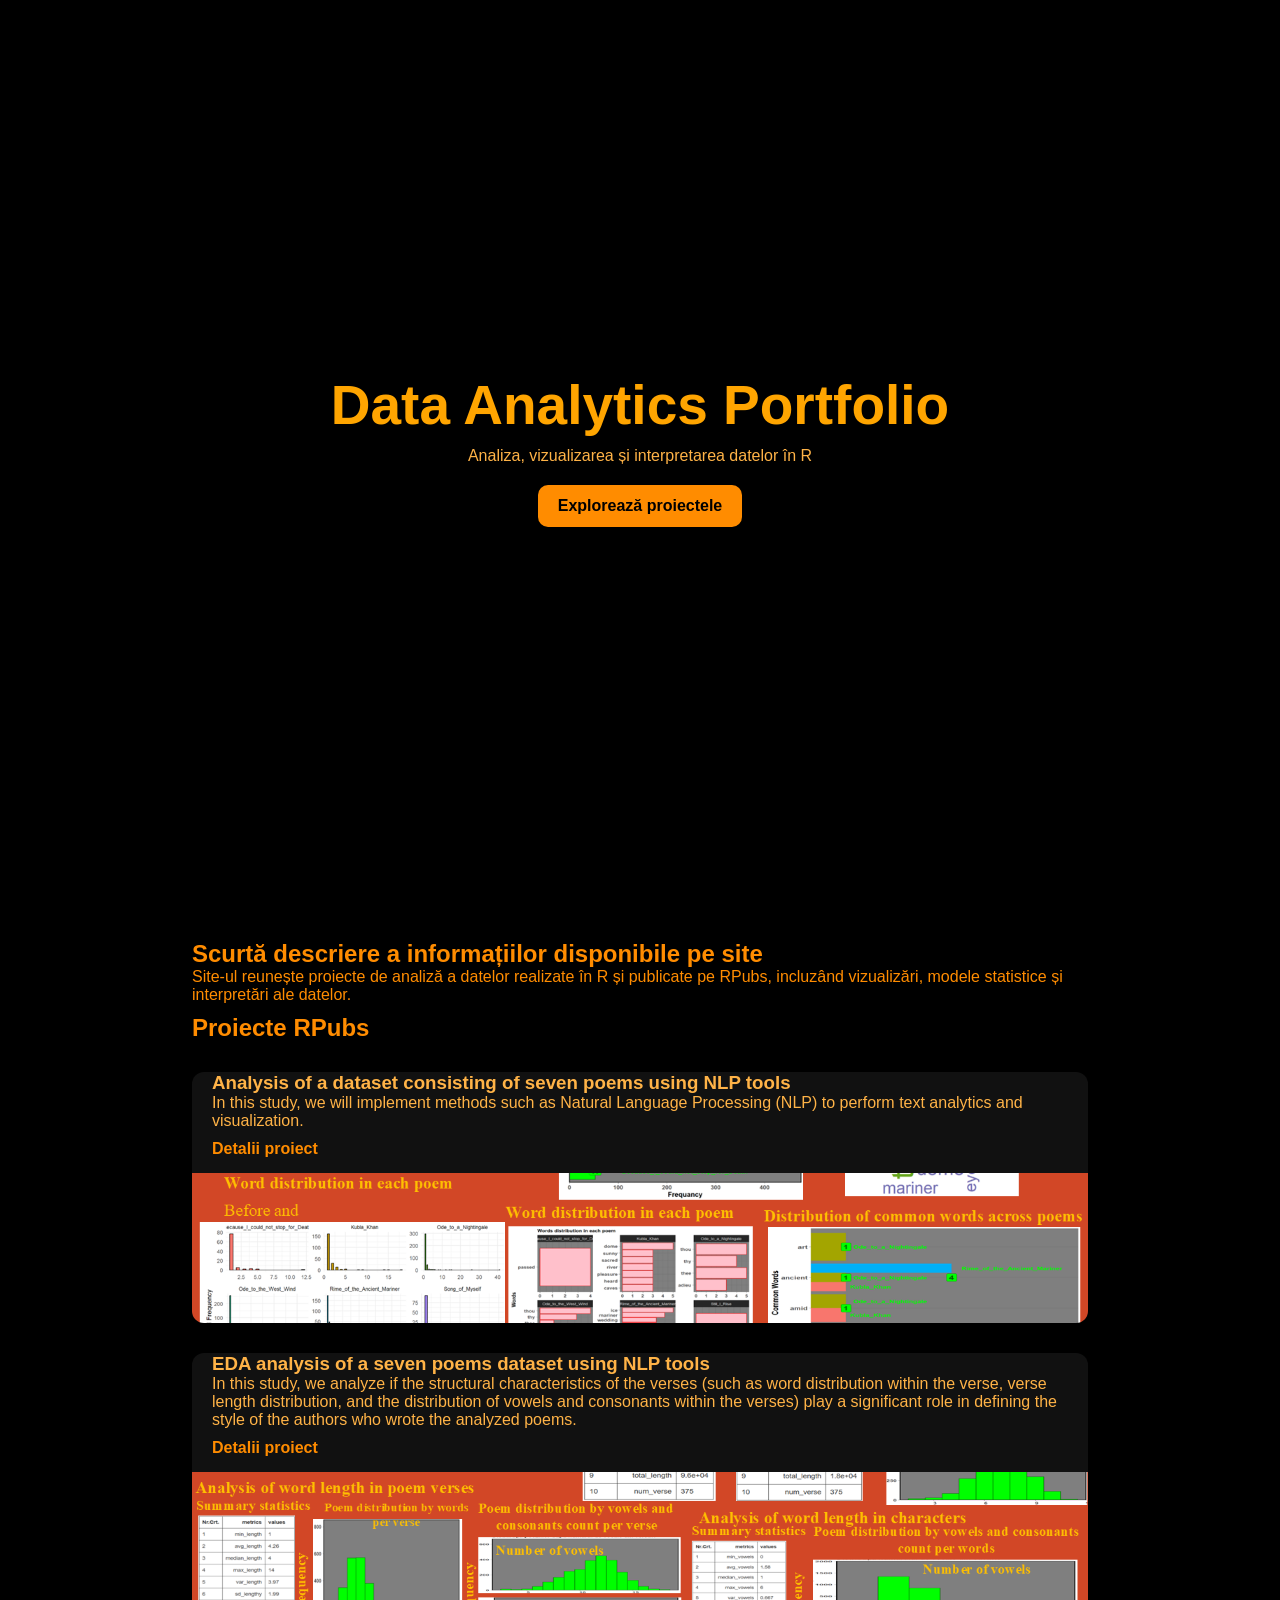
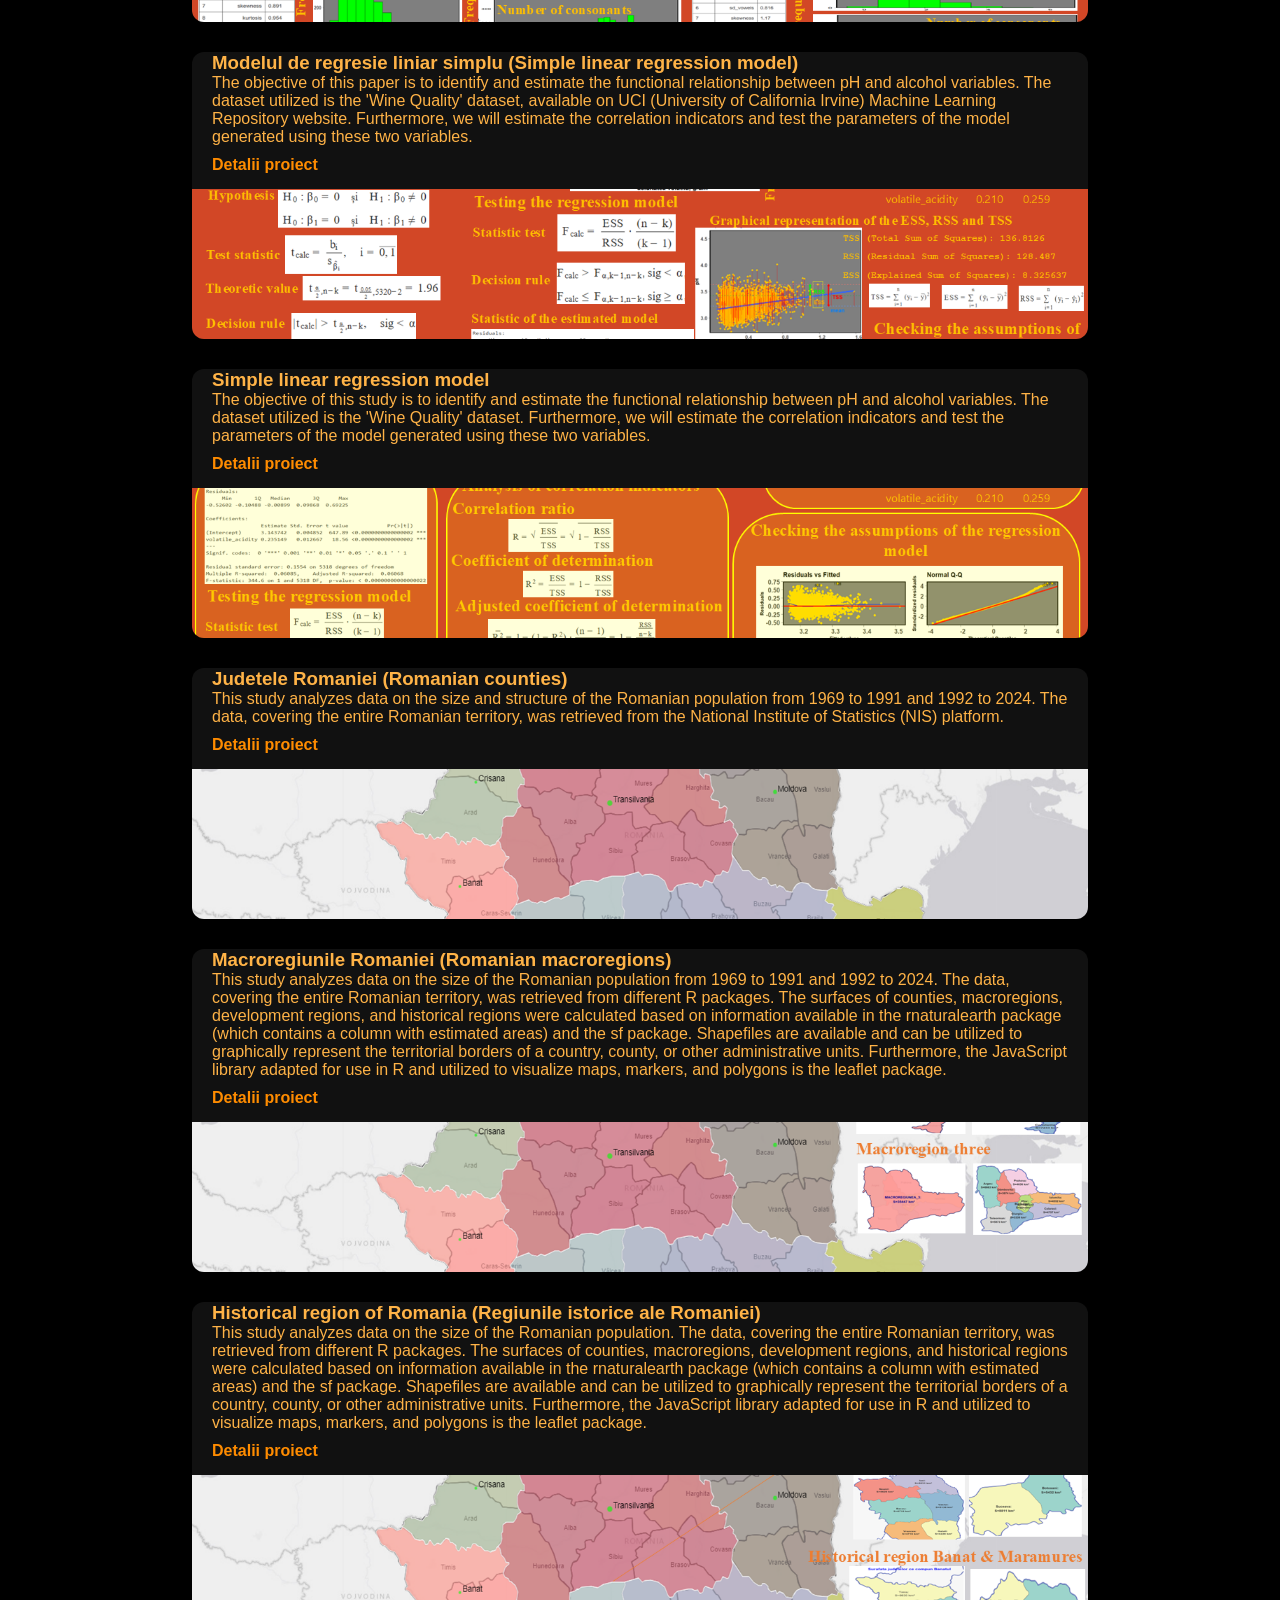
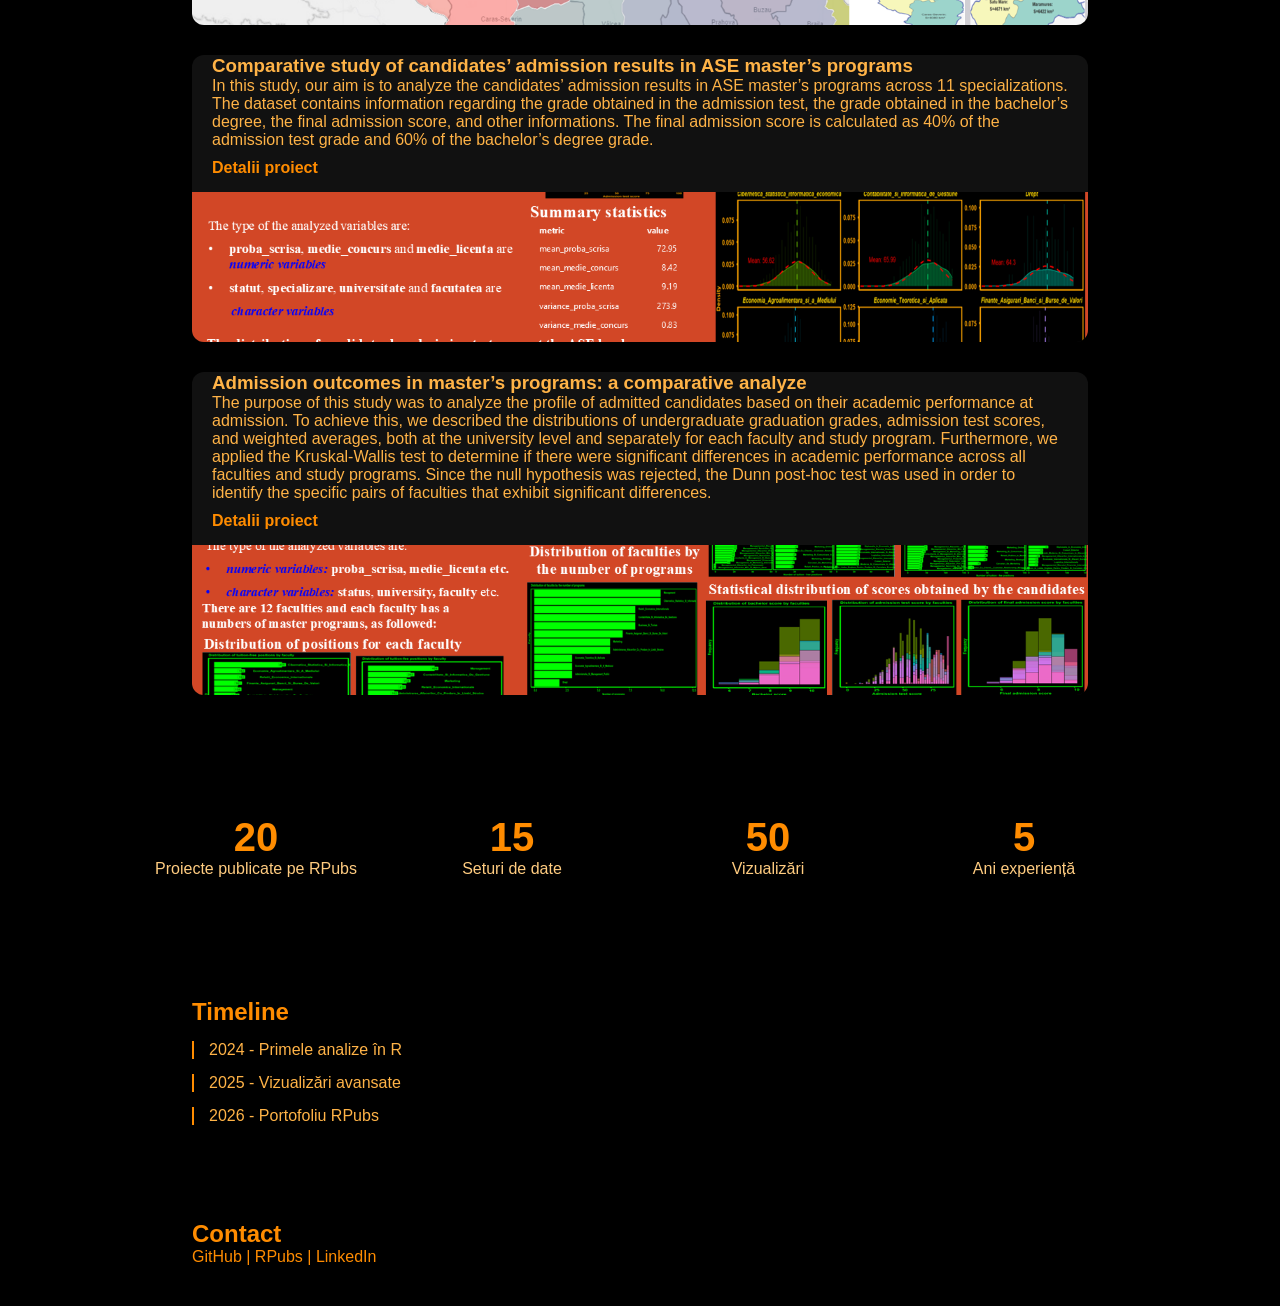
==== commit 21dabe28: "Update index.html" ====
--- a/index.html
+++ b/index.html
@@ -79,6 +79,15 @@
       <img src="Comparative_study_of_candidates_admission_results_in_ASE.png" alt="Comparative study of candidates admission results in ASE master programs">
     </div>
 
+    <div class="card reveal">
+      <h3>Admission outcomes in master’s programs: a comparative analyze</h3>
+      <p> The purpose of this study was to analyze the profile of admitted candidates based on their academic performance at admission. To achieve this, 
+        we described the distributions of undergraduate graduation grades, admission test scores, and weighted averages, both at the university level and separately 
+        for each faculty and study program. Furthermore, we applied the Kruskal‑Wallis test to determine if there were significant differences in academic performance across all faculties and study programs.
+        Since the null hypothesis was rejected, the Dunn post-hoc test was used in order to identify the specific pairs of faculties that exhibit significant differences. </p>
+      <a href="https://rpubs.com/mihaela123/1333942">Detalii proiect</a>
+      <img src="Comparative_study_of_candidates_admission_results_in_ASE1.png" alt="Comparative study of candidates admission results in ASE master programs">
+    </div>
 
     
   </div>
